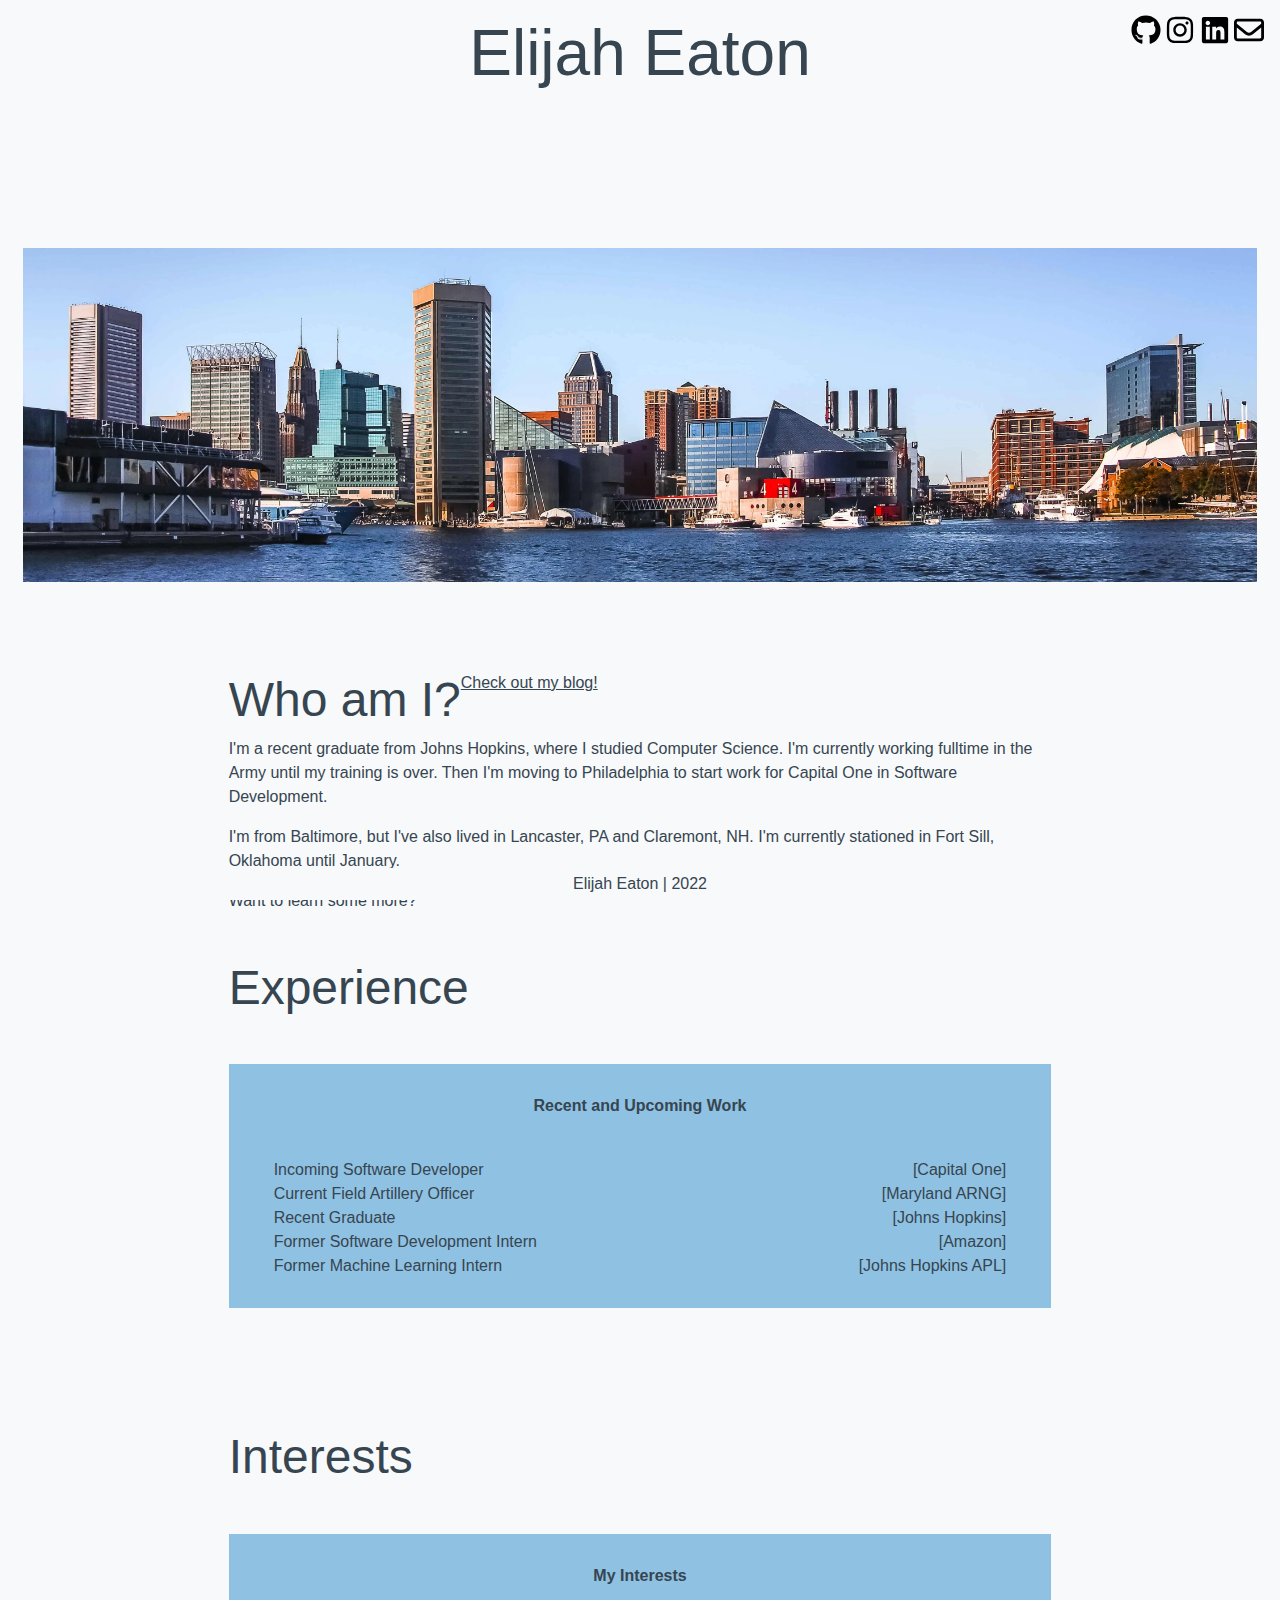
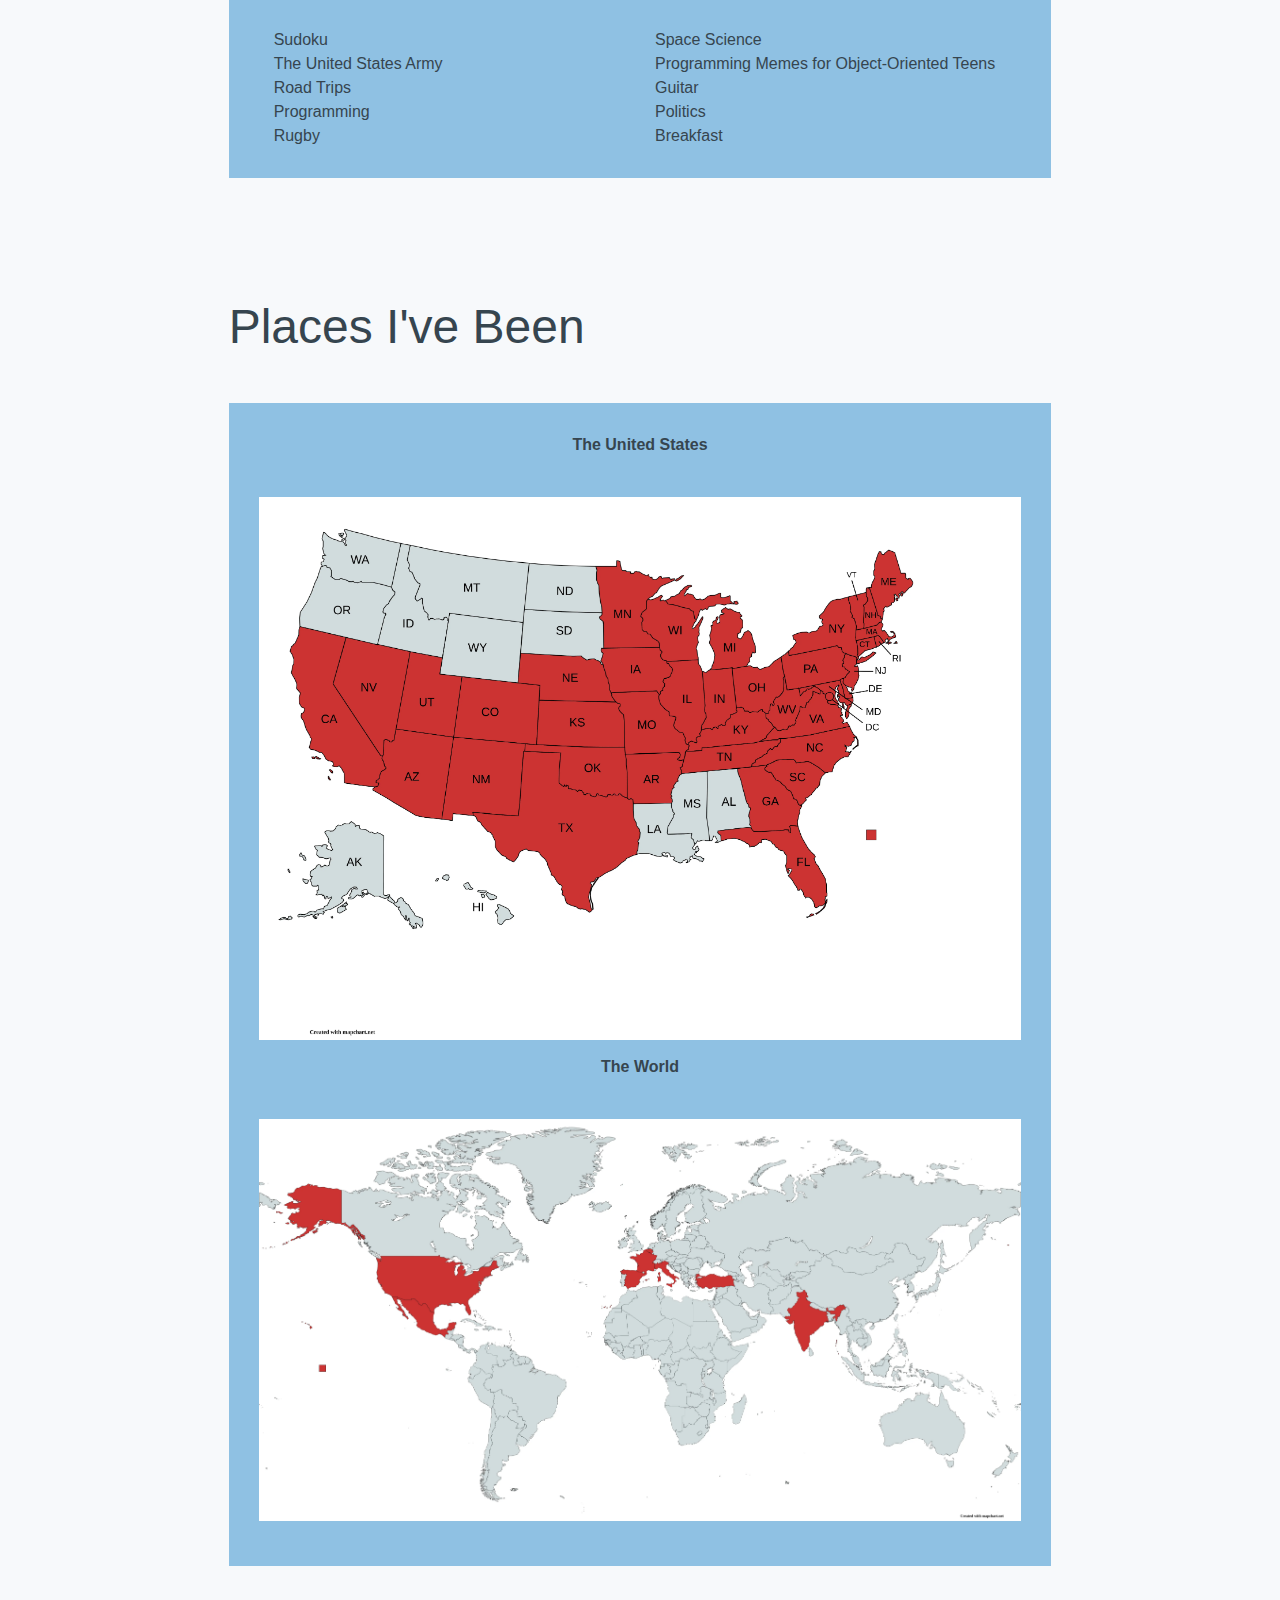
==== index.html @ f4417c3d "Add link to blog" ====
<!DOCTYPE HTML lang="en">
  <head>
    <title>Elijah Eaton</title>
    <meta charset="utf-8">
    <meta lang="en">
    <meta name="description" content="Elijah Eaton's personal website">
    <meta name="keywords" content="Elijah, Eaton">
    <meta name="author" content="Elijah Eaton">
    <meta name="viewport" content="width=device-width, initial-scale=1">
    <link rel="stylesheet" href="https://maxcdn.bootstrapcdn.com/bootstrap/4.5.2/css/bootstrap.min.css">
    <script src="https://ajax.googleapis.com/ajax/libs/jquery/3.5.1/jquery.min.js"></script>
    <script src="https://cdnjs.cloudflare.com/ajax/libs/popper.js/1.16.0/umd/popper.min.js"></script>
    <script src="https://maxcdn.bootstrapcdn.com/bootstrap/4.5.2/js/bootstrap.min.js"></script>
    <link rel="stylesheet" href="css/website.css">
    <link rel="shortcut icon" href="https://elijaheaton.com/favicons/sunglasses-favicon.ico" type="image/x-icon">
  </head>
  <body>
    <div class="container-fluid">
      <!-- Header -->
      <div class="header pl-3 pr-3 fixed-top" style="top:0;" id="header">
        <div class="row" style="display:inline;">
          <!-- Name, External Links -->

          <div class="name" style="position:relative;">
            <!-- Name -->
            <h1 id="name" class="text-center text-bold" style="transition:0.4s; white-space:nowrap;">Elijah Eaton</h1>


            <div class="contacts" style="position:absolute;right:0;top:0;">
              <!-- Insta, Github, LinkedIn, Email -->
              <a class="no-decoration" href="https://github.com/elijaheaton">
                <svg class="icon" xmlns="http://www.w3.org/2000/svg" viewBox="0 0 496 512"><!--! Font Awesome Free 6.2.0 by @fontawesome - https://fontawesome.com License - https://fontawesome.com/license/free (Icons: CC BY 4.0, Fonts: SIL OFL 1.1, Code: MIT License) Copyright 2022 Fonticons, Inc. --><path d="M165.9 397.4c0 2-2.3 3.6-5.2 3.6-3.3.3-5.6-1.3-5.6-3.6 0-2 2.3-3.6 5.2-3.6 3-.3 5.6 1.3 5.6 3.6zm-31.1-4.5c-.7 2 1.3 4.3 4.3 4.9 2.6 1 5.6 0 6.2-2s-1.3-4.3-4.3-5.2c-2.6-.7-5.5.3-6.2 2.3zm44.2-1.7c-2.9.7-4.9 2.6-4.6 4.9.3 2 2.9 3.3 5.9 2.6 2.9-.7 4.9-2.6 4.6-4.6-.3-1.9-3-3.2-5.9-2.9zM244.8 8C106.1 8 0 113.3 0 252c0 110.9 69.8 205.8 169.5 239.2 12.8 2.3 17.3-5.6 17.3-12.1 0-6.2-.3-40.4-.3-61.4 0 0-70 15-84.7-29.8 0 0-11.4-29.1-27.8-36.6 0 0-22.9-15.7 1.6-15.4 0 0 24.9 2 38.6 25.8 21.9 38.6 58.6 27.5 72.9 20.9 2.3-16 8.8-27.1 16-33.7-55.9-6.2-112.3-14.3-112.3-110.5 0-27.5 7.6-41.3 23.6-58.9-2.6-6.5-11.1-33.3 2.6-67.9 20.9-6.5 69 27 69 27 20-5.6 41.5-8.5 62.8-8.5s42.8 2.9 62.8 8.5c0 0 48.1-33.6 69-27 13.7 34.7 5.2 61.4 2.6 67.9 16 17.7 25.8 31.5 25.8 58.9 0 96.5-58.9 104.2-114.8 110.5 9.2 7.9 17 22.9 17 46.4 0 33.7-.3 75.4-.3 83.6 0 6.5 4.6 14.4 17.3 12.1C428.2 457.8 496 362.9 496 252 496 113.3 383.5 8 244.8 8zM97.2 352.9c-1.3 1-1 3.3.7 5.2 1.6 1.6 3.9 2.3 5.2 1 1.3-1 1-3.3-.7-5.2-1.6-1.6-3.9-2.3-5.2-1zm-10.8-8.1c-.7 1.3.3 2.9 2.3 3.9 1.6 1 3.6.7 4.3-.7.7-1.3-.3-2.9-2.3-3.9-2-.6-3.6-.3-4.3.7zm32.4 35.6c-1.6 1.3-1 4.3 1.3 6.2 2.3 2.3 5.2 2.6 6.5 1 1.3-1.3.7-4.3-1.3-6.2-2.2-2.3-5.2-2.6-6.5-1zm-11.4-14.7c-1.6 1-1.6 3.6 0 5.9 1.6 2.3 4.3 3.3 5.6 2.3 1.6-1.3 1.6-3.9 0-6.2-1.4-2.3-4-3.3-5.6-2z"/>
                  <title>Github</title>
                </svg>
              </a>

              <a class="no-decoration" href="https://www.instagram.com/elijah_eaton">
                <svg class="icon" xmlns="http://www.w3.org/2000/svg" viewBox="0 0 448 512"><!--! Font Awesome Free 6.2.0 by @fontawesome - https://fontawesome.com License - https://fontawesome.com/license/free (Icons: CC BY 4.0, Fonts: SIL OFL 1.1, Code: MIT License) Copyright 2022 Fonticons, Inc. --><path d="M224.1 141c-63.6 0-114.9 51.3-114.9 114.9s51.3 114.9 114.9 114.9S339 319.5 339 255.9 287.7 141 224.1 141zm0 189.6c-41.1 0-74.7-33.5-74.7-74.7s33.5-74.7 74.7-74.7 74.7 33.5 74.7 74.7-33.6 74.7-74.7 74.7zm146.4-194.3c0 14.9-12 26.8-26.8 26.8-14.9 0-26.8-12-26.8-26.8s12-26.8 26.8-26.8 26.8 12 26.8 26.8zm76.1 27.2c-1.7-35.9-9.9-67.7-36.2-93.9-26.2-26.2-58-34.4-93.9-36.2-37-2.1-147.9-2.1-184.9 0-35.8 1.7-67.6 9.9-93.9 36.1s-34.4 58-36.2 93.9c-2.1 37-2.1 147.9 0 184.9 1.7 35.9 9.9 67.7 36.2 93.9s58 34.4 93.9 36.2c37 2.1 147.9 2.1 184.9 0 35.9-1.7 67.7-9.9 93.9-36.2 26.2-26.2 34.4-58 36.2-93.9 2.1-37 2.1-147.8 0-184.8zM398.8 388c-7.8 19.6-22.9 34.7-42.6 42.6-29.5 11.7-99.5 9-132.1 9s-102.7 2.6-132.1-9c-19.6-7.8-34.7-22.9-42.6-42.6-11.7-29.5-9-99.5-9-132.1s-2.6-102.7 9-132.1c7.8-19.6 22.9-34.7 42.6-42.6 29.5-11.7 99.5-9 132.1-9s102.7-2.6 132.1 9c19.6 7.8 34.7 22.9 42.6 42.6 11.7 29.5 9 99.5 9 132.1s2.7 102.7-9 132.1z"/>
                  <title>Instagram</title>
                </svg>
              </a>

              <a class="no-decoration" href="https://www.linkedin.com/in/elijaheaton">
                <svg class="icon" xmlns="http://www.w3.org/2000/svg" viewBox="0 0 448 512"><!--! Font Awesome Free 6.2.0 by @fontawesome - https://fontawesome.com License - https://fontawesome.com/license/free (Icons: CC BY 4.0, Fonts: SIL OFL 1.1, Code: MIT License) Copyright 2022 Fonticons, Inc. --><path d="M416 32H31.9C14.3 32 0 46.5 0 64.3v383.4C0 465.5 14.3 480 31.9 480H416c17.6 0 32-14.5 32-32.3V64.3c0-17.8-14.4-32.3-32-32.3zM135.4 416H69V202.2h66.5V416zm-33.2-243c-21.3 0-38.5-17.3-38.5-38.5S80.9 96 102.2 96c21.2 0 38.5 17.3 38.5 38.5 0 21.3-17.2 38.5-38.5 38.5zm282.1 243h-66.4V312c0-24.8-.5-56.7-34.5-56.7-34.6 0-39.9 27-39.9 54.9V416h-66.4V202.2h63.7v29.2h.9c8.9-16.8 30.6-34.5 62.9-34.5 67.2 0 79.7 44.3 79.7 101.9V416z"/>
                  <title>LinkedIn</title>
                </svg>
              </a>
              
              <a class="no-decoration" href="mailto:eaton.elijah@gmail.com">
                <svg class="icon" xmlns="http://www.w3.org/2000/svg" viewBox="0 0 512 512"><!--! Font Awesome Pro 6.2.0 by @fontawesome - https://fontawesome.com License - https://fontawesome.com/license (Commercial License) Copyright 2022 Fonticons, Inc. --><path d="M0 128C0 92.65 28.65 64 64 64H448C483.3 64 512 92.65 512 128V384C512 419.3 483.3 448 448 448H64C28.65 448 0 419.3 0 384V128zM48 128V150.1L220.5 291.7C241.1 308.7 270.9 308.7 291.5 291.7L464 150.1V127.1C464 119.2 456.8 111.1 448 111.1H64C55.16 111.1 48 119.2 48 127.1L48 128zM48 212.2V384C48 392.8 55.16 400 64 400H448C456.8 400 464 392.8 464 384V212.2L322 328.8C283.6 360.3 228.4 360.3 189.1 328.8L48 212.2z"/>
                  <title>Email</title>
                </svg>
              </a>
            </div>
          </div>

        </div>
      </div>
      
      <!-- Banner -->
      <div id="banner" class="row ml-2 mr-2 pt-5" style="margin-top:200px;">
        <div id="showoff"></div>
      </div>

      <div class="row ml-2 mr-2">
        <div class="col-sm-2"></div>
        <div class="col-sm-8">

          <div class="row content">
            <h2>Who am I?</h2>
            <p><a href="https://blog.elijaheaton.com">Check out my blog!</a></p>
            <p>
              I'm a recent graduate from Johns Hopkins, where I studied Computer Science. I'm currently working fulltime in the Army 
              until my training is over. Then I'm moving to Philadelphia to start work for Capital One in Software Development.
            </p>
            
            <p>
              I'm from Baltimore, but I've also lived in Lancaster, PA and Claremont, NH. 
              I'm currently stationed in Fort Sill, Oklahoma until January.
            </p>
            
            <p>
              Want to learn some more?
            </p>
          </div>
    
          <div class="row content">
            <h2>Experience</h2>
            <hr>
            <div class="row spacer">
              <div class="col-sm-12 classes">Recent and Upcoming Work</div>
              <div class="col-md-7">Incoming Software Developer</div><div class="col-md-5 moving">[Capital One]</div>
              <div class="col-md-7">Current Field Artillery Officer</div><div class="col-md-5 moving">[Maryland ARNG]</div>
              <div class="col-md-7">Recent Graduate</div><div class="col-md-5 moving" >[Johns Hopkins]</div>
              <div class="col-md-7">Former Software Development Intern</div><div class="col-md-5 moving">[Amazon]</div>
              <div class="col-md-7">Former Machine Learning Intern</div><div class="col-md-5 moving">[Johns Hopkins APL]</div>
            </div>
          </div>
    
          <div class="row content">
            <h2>Interests</h2>
            <hr>
            <div class="row spacer">
              <div class="col-sm-12 classes">My Interests</div>
              <div class="col-md-6">Sudoku</div>
              <div class="col-md-6">Space Science</div>
              <div class="col-md-6">The United States Army</div>
              <div class="col-md-6">Programming Memes for Object-Oriented Teens</div>
              <div class="col-md-6">Road Trips</div>
              <div class="col-md-6">Guitar</div>
              <div class="col-md-6">Programming</div>
              <div class="col-md-6">Politics</div>
              <div class="col-md-6">Rugby</div>
              <div class="col-md-6">Breakfast</div>
            </div>
          </div>
      
          <div class="row content">
            <h2>Places I've Been</h2>
            <hr>
            <div class="row spacer">
              <div class="col-sm-12 classes">The United States</div>
              <img src="img/america.webp" alt="Whoops, where did it go?">
              <div class="col-sm-12 classes">The World</div>
              <img src="img/world.webp" alt="Whoops, this is embarrassing...">
            </div>
          </div>
          </div>


        <div class="col-sm-2"></div>

      </div>

      <div class="row fixed-bottom p-1 footer">
        <div class="col-sm-12">Elijah Eaton | 2022</div>
      </div>
    </div>


  <script src="js/website.js"></script>
</body>
</HTML>
---- css/website.css ----
:root {
	--primary: #F7F9FB;
	--secondary: #36454F;
	--tertiary: #8FC1E3;
}

body {
	background-color: var(--primary);
	color: var(--secondary);
}

img {
	width: 100%;
	height: auto;
	padding-bottom: 15px;
}

hr {
	border-top: 1px solid var(--tertiary);
}

.links {
	text-align: center;
}

a {
	color: var(--secondary);
	text-decoration: underline; 
}

a:hover {
	color: var(--tertiary);
}

.name {
	font-weight: bold;
	color: var(--secondary);
	text-align: center;
}

.description {
	text-align: justify;
}

.spacer {
	background-color: var(--tertiary);
	padding: 30px;
	margin: 40px 0 90px 0;
}

.designed {
	font-size: 5%;
	text-align: center;
	font-weight: bold;
	margin: 0 0 20px 0;
	color: var(--secondary);
}

.img-dsc {
	text-align: center;
	font-size: 0.75em;
}

.minesweep-link:hover {
	color: var(--secondary);
	font-weight: bold;
}

.classes {
	font-weight: bold;
	margin: 0 auto 40px;
	text-align: center;
}

.no-decoration {
	text-decoration: none;
}
.no-decoration:hover {
	color: var(--primary);
}

.header {
	background: var(--primary);
	padding-top: 15px;
}

.content {
	margin-top: 30px;
}

.footer {
	background: var(--primary);
	text-align: center;
}

h1 {
	font-size: 4rem;
}

h2 {
	font-size: 3rem;
}

h3 {
	font-size: 2rem;
}

h4 {
	font-size: 1.5rem;
}

.icon {
	height: 30px;
	width: 30px;
}

.moving {
	text-align: right;
}


#showoff {
	background-image: url("../img/baltimore.webp");
	background-size: contain;
	background-repeat: no-repeat;
	width: -webkit-fill-available;
	height: 393px;
}

@media (max-width: 767px) {  
	.icon {height:20px;width:20px;}
	.name {padding-top:40px;}
	.moving {text-align:left;padding-bottom:20px;}
	#showoff {
		background-image: url("../img/uniform.webp");
		height: 450px;
	}
}
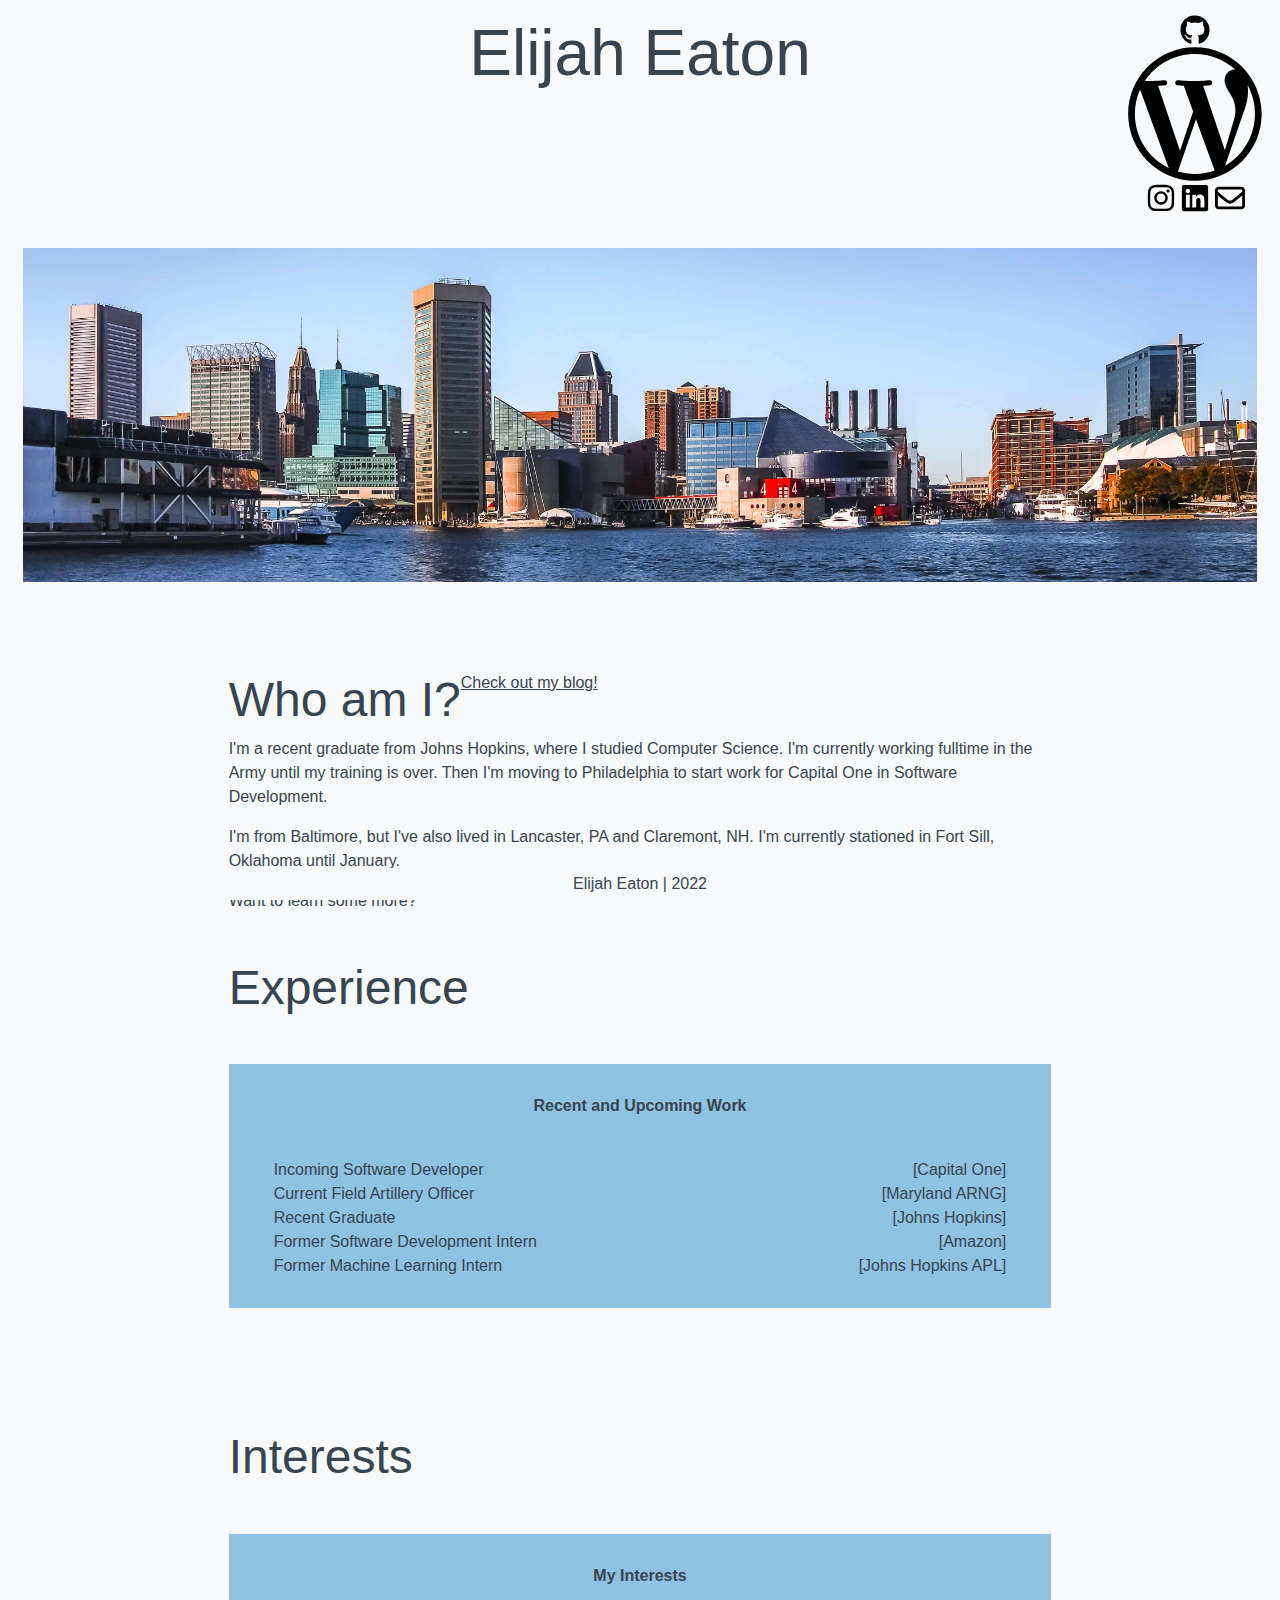
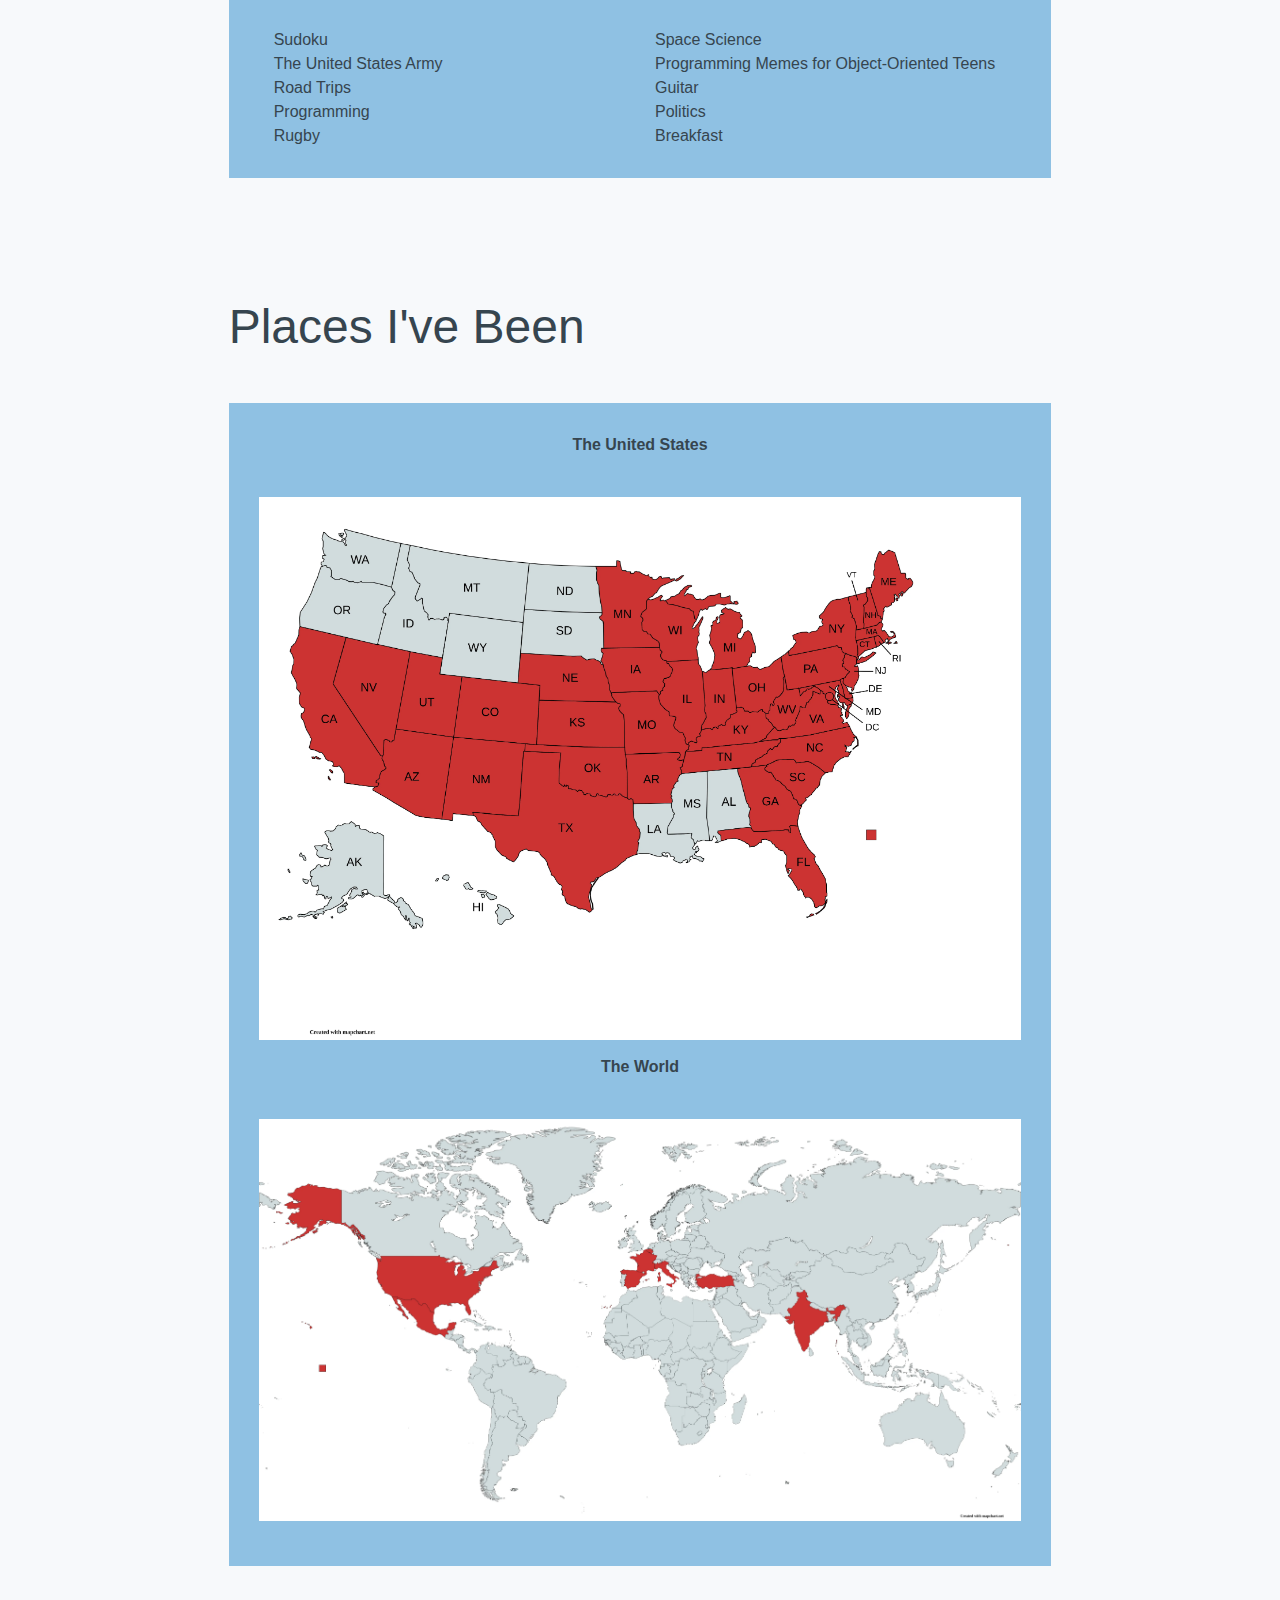
==== commit 8bfe3a83: "Add blog to icons" ====
--- a/index.html
+++ b/index.html
@@ -27,13 +27,19 @@
 
 
             <div class="contacts" style="position:absolute;right:0;top:0;">
-              <!-- Insta, Github, LinkedIn, Email -->
+              <!-- Insta, WordPress, Github, LinkedIn, Email -->
               <a class="no-decoration" href="https://github.com/elijaheaton">
                 <svg class="icon" xmlns="http://www.w3.org/2000/svg" viewBox="0 0 496 512"><!--! Font Awesome Free 6.2.0 by @fontawesome - https://fontawesome.com License - https://fontawesome.com/license/free (Icons: CC BY 4.0, Fonts: SIL OFL 1.1, Code: MIT License) Copyright 2022 Fonticons, Inc. --><path d="M165.9 397.4c0 2-2.3 3.6-5.2 3.6-3.3.3-5.6-1.3-5.6-3.6 0-2 2.3-3.6 5.2-3.6 3-.3 5.6 1.3 5.6 3.6zm-31.1-4.5c-.7 2 1.3 4.3 4.3 4.9 2.6 1 5.6 0 6.2-2s-1.3-4.3-4.3-5.2c-2.6-.7-5.5.3-6.2 2.3zm44.2-1.7c-2.9.7-4.9 2.6-4.6 4.9.3 2 2.9 3.3 5.9 2.6 2.9-.7 4.9-2.6 4.6-4.6-.3-1.9-3-3.2-5.9-2.9zM244.8 8C106.1 8 0 113.3 0 252c0 110.9 69.8 205.8 169.5 239.2 12.8 2.3 17.3-5.6 17.3-12.1 0-6.2-.3-40.4-.3-61.4 0 0-70 15-84.7-29.8 0 0-11.4-29.1-27.8-36.6 0 0-22.9-15.7 1.6-15.4 0 0 24.9 2 38.6 25.8 21.9 38.6 58.6 27.5 72.9 20.9 2.3-16 8.8-27.1 16-33.7-55.9-6.2-112.3-14.3-112.3-110.5 0-27.5 7.6-41.3 23.6-58.9-2.6-6.5-11.1-33.3 2.6-67.9 20.9-6.5 69 27 69 27 20-5.6 41.5-8.5 62.8-8.5s42.8 2.9 62.8 8.5c0 0 48.1-33.6 69-27 13.7 34.7 5.2 61.4 2.6 67.9 16 17.7 25.8 31.5 25.8 58.9 0 96.5-58.9 104.2-114.8 110.5 9.2 7.9 17 22.9 17 46.4 0 33.7-.3 75.4-.3 83.6 0 6.5 4.6 14.4 17.3 12.1C428.2 457.8 496 362.9 496 252 496 113.3 383.5 8 244.8 8zM97.2 352.9c-1.3 1-1 3.3.7 5.2 1.6 1.6 3.9 2.3 5.2 1 1.3-1 1-3.3-.7-5.2-1.6-1.6-3.9-2.3-5.2-1zm-10.8-8.1c-.7 1.3.3 2.9 2.3 3.9 1.6 1 3.6.7 4.3-.7.7-1.3-.3-2.9-2.3-3.9-2-.6-3.6-.3-4.3.7zm32.4 35.6c-1.6 1.3-1 4.3 1.3 6.2 2.3 2.3 5.2 2.6 6.5 1 1.3-1.3.7-4.3-1.3-6.2-2.2-2.3-5.2-2.6-6.5-1zm-11.4-14.7c-1.6 1-1.6 3.6 0 5.9 1.6 2.3 4.3 3.3 5.6 2.3 1.6-1.3 1.6-3.9 0-6.2-1.4-2.3-4-3.3-5.6-2z"/>
                   <title>Github</title>
                 </svg>
               </a>
-
+              
+              <a class="no-decoration" href="https://blog.elijaheaton.com">
+                <svg xmlns="http://www.w3.org/2000/svg" viewBox="0 0 512 512"><!--! Font Awesome Pro 6.2.1 by @fontawesome - https://fontawesome.com License - https://fontawesome.com/license (Commercial License) Copyright 2022 Fonticons, Inc. --><path d="M256 8C119.3 8 8 119.2 8 256c0 136.7 111.3 248 248 248s248-111.3 248-248C504 119.2 392.7 8 256 8zM33 256c0-32.3 6.9-63 19.3-90.7l106.4 291.4C84.3 420.5 33 344.2 33 256zm223 223c-21.9 0-43-3.2-63-9.1l66.9-194.4 68.5 187.8c.5 1.1 1 2.1 1.6 3.1-23.1 8.1-48 12.6-74 12.6zm30.7-327.5c13.4-.7 25.5-2.1 25.5-2.1 12-1.4 10.6-19.1-1.4-18.4 0 0-36.1 2.8-59.4 2.8-21.9 0-58.7-2.8-58.7-2.8-12-.7-13.4 17.7-1.4 18.4 0 0 11.4 1.4 23.4 2.1l34.7 95.2L200.6 393l-81.2-241.5c13.4-.7 25.5-2.1 25.5-2.1 12-1.4 10.6-19.1-1.4-18.4 0 0-36.1 2.8-59.4 2.8-4.2 0-9.1-.1-14.4-.3C109.6 73 178.1 33 256 33c58 0 110.9 22.2 150.6 58.5-1-.1-1.9-.2-2.9-.2-21.9 0-37.4 19.1-37.4 39.6 0 18.4 10.6 33.9 21.9 52.3 8.5 14.8 18.4 33.9 18.4 61.5 0 19.1-7.3 41.2-17 72.1l-22.2 74.3-80.7-239.6zm81.4 297.2l68.1-196.9c12.7-31.8 17-57.2 17-79.9 0-8.2-.5-15.8-1.5-22.9 17.4 31.8 27.3 68.2 27.3 107 0 82.3-44.6 154.1-110.9 192.7z"/>
+                  <title>WordPress</title>
+                </svg>
+              </a>
+              
               <a class="no-decoration" href="https://www.instagram.com/elijah_eaton">
                 <svg class="icon" xmlns="http://www.w3.org/2000/svg" viewBox="0 0 448 512"><!--! Font Awesome Free 6.2.0 by @fontawesome - https://fontawesome.com License - https://fontawesome.com/license/free (Icons: CC BY 4.0, Fonts: SIL OFL 1.1, Code: MIT License) Copyright 2022 Fonticons, Inc. --><path d="M224.1 141c-63.6 0-114.9 51.3-114.9 114.9s51.3 114.9 114.9 114.9S339 319.5 339 255.9 287.7 141 224.1 141zm0 189.6c-41.1 0-74.7-33.5-74.7-74.7s33.5-74.7 74.7-74.7 74.7 33.5 74.7 74.7-33.6 74.7-74.7 74.7zm146.4-194.3c0 14.9-12 26.8-26.8 26.8-14.9 0-26.8-12-26.8-26.8s12-26.8 26.8-26.8 26.8 12 26.8 26.8zm76.1 27.2c-1.7-35.9-9.9-67.7-36.2-93.9-26.2-26.2-58-34.4-93.9-36.2-37-2.1-147.9-2.1-184.9 0-35.8 1.7-67.6 9.9-93.9 36.1s-34.4 58-36.2 93.9c-2.1 37-2.1 147.9 0 184.9 1.7 35.9 9.9 67.7 36.2 93.9s58 34.4 93.9 36.2c37 2.1 147.9 2.1 184.9 0 35.9-1.7 67.7-9.9 93.9-36.2 26.2-26.2 34.4-58 36.2-93.9 2.1-37 2.1-147.8 0-184.8zM398.8 388c-7.8 19.6-22.9 34.7-42.6 42.6-29.5 11.7-99.5 9-132.1 9s-102.7 2.6-132.1-9c-19.6-7.8-34.7-22.9-42.6-42.6-11.7-29.5-9-99.5-9-132.1s-2.6-102.7 9-132.1c7.8-19.6 22.9-34.7 42.6-42.6 29.5-11.7 99.5-9 132.1-9s102.7-2.6 132.1 9c19.6 7.8 34.7 22.9 42.6 42.6 11.7 29.5 9 99.5 9 132.1s2.7 102.7-9 132.1z"/>
                   <title>Instagram</title>
@@ -68,7 +74,13 @@
 
           <div class="row content">
             <h2>Who am I?</h2>
-            <p><a href="https://blog.elijaheaton.com">Check out my blog!</a></p>
+            
+            <p>
+              <a href="https://blog.elijaheaton.com">
+                Check out my blog!
+              </a>
+            </p>
+            
             <p>
               I'm a recent graduate from Johns Hopkins, where I studied Computer Science. I'm currently working fulltime in the Army 
               until my training is over. Then I'm moving to Philadelphia to start work for Capital One in Software Development.
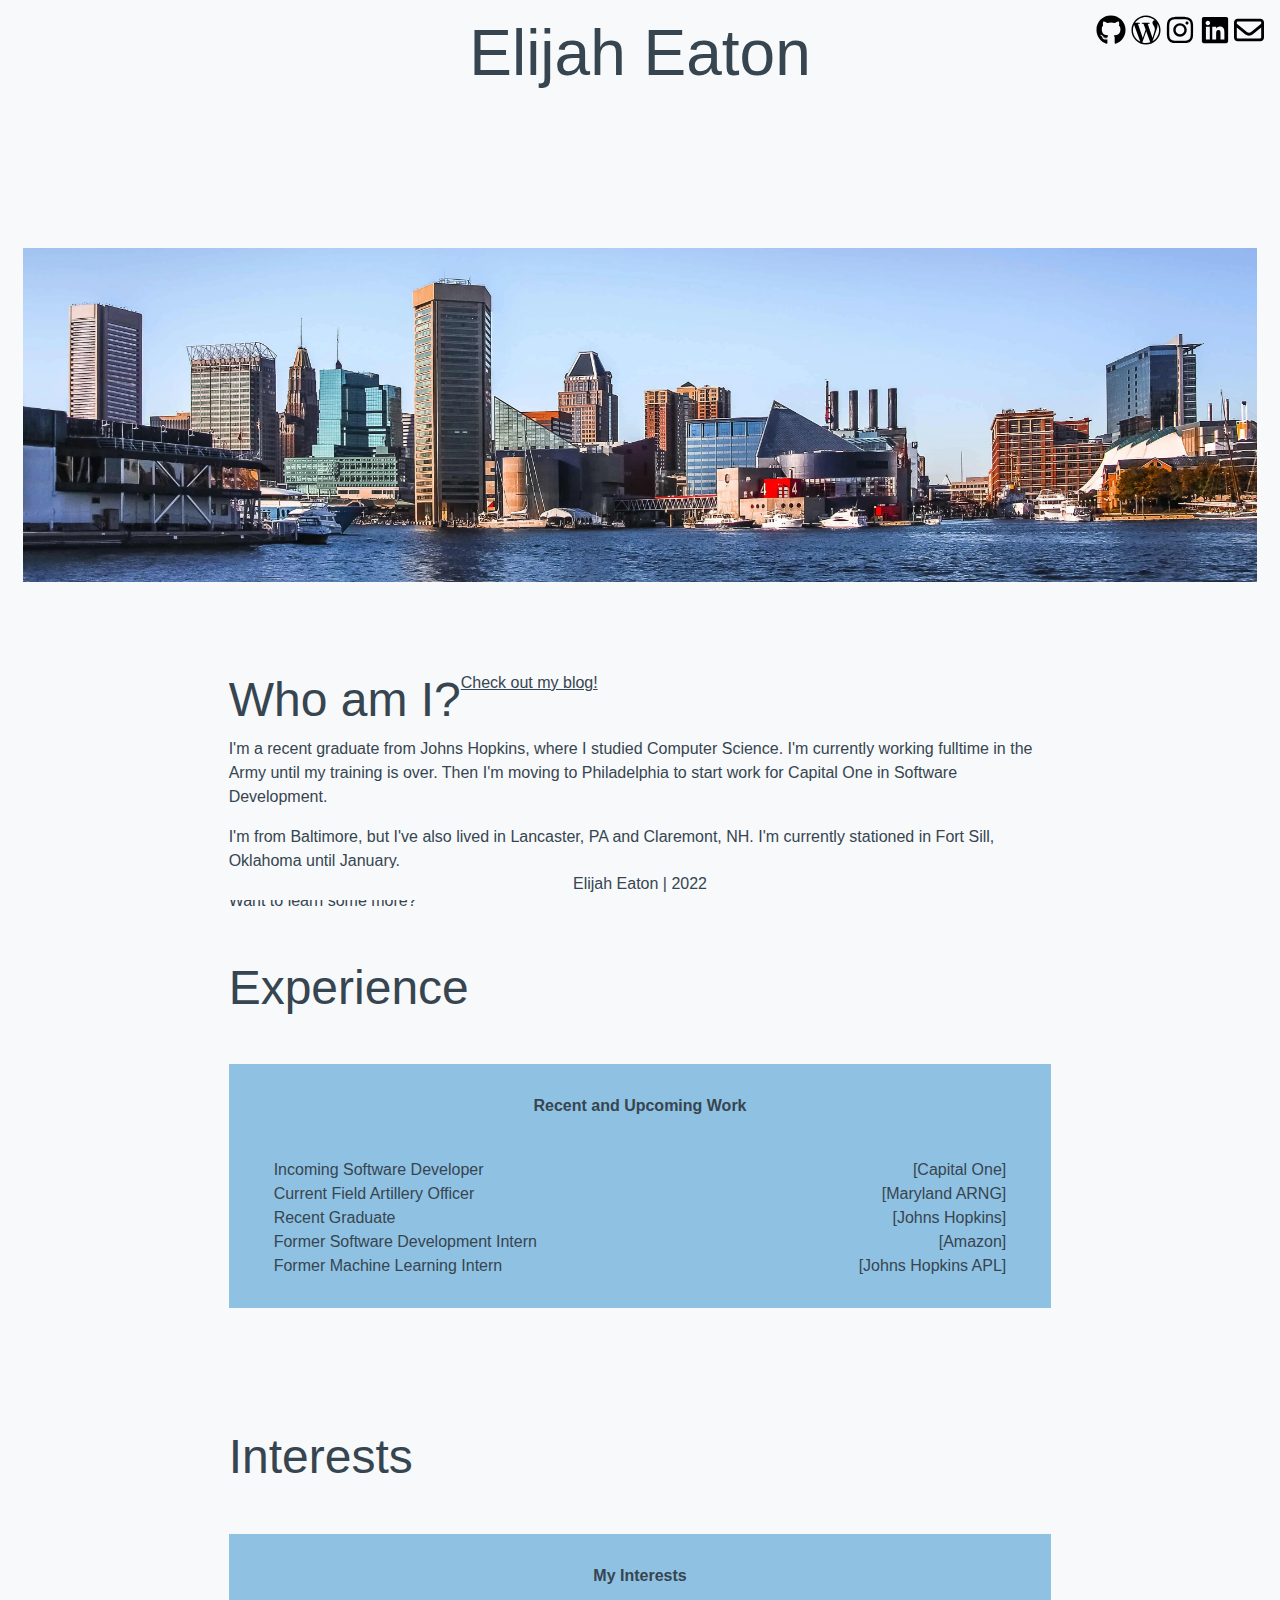
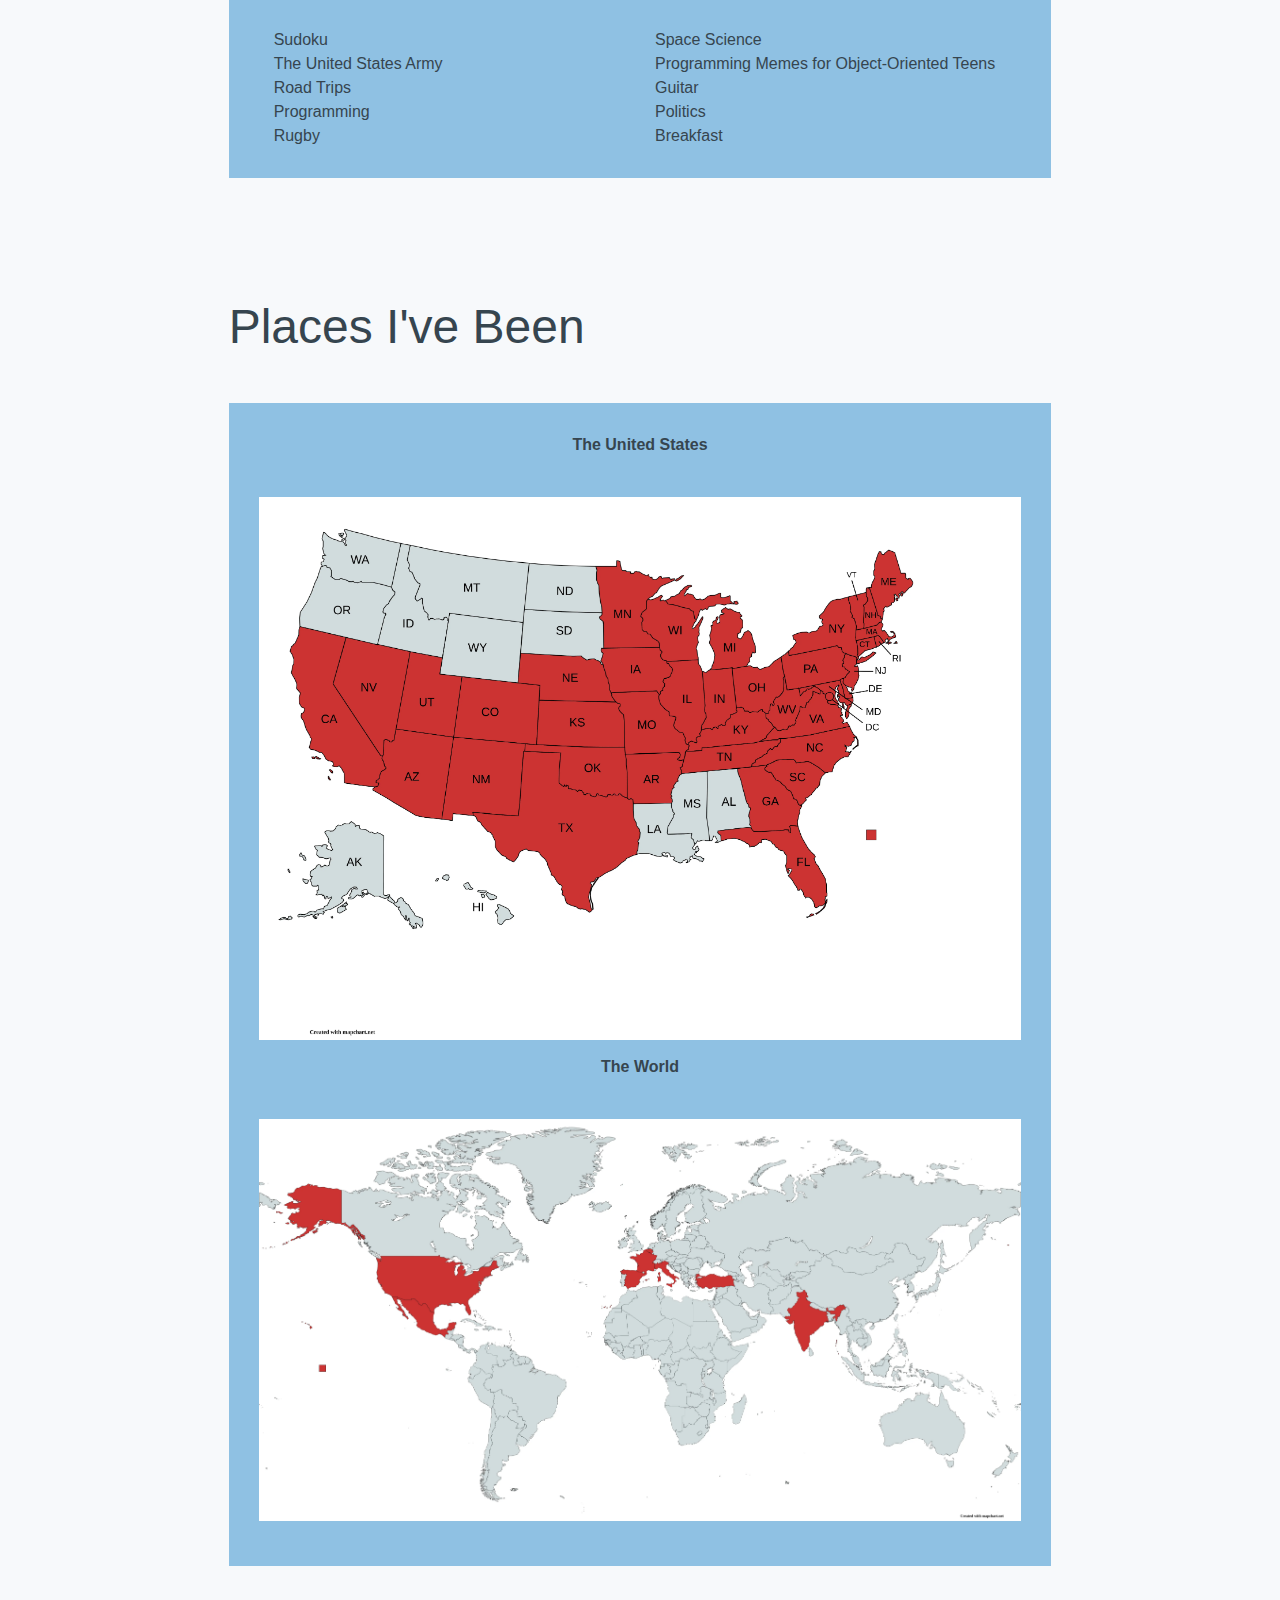
==== commit 0cbd4956: "Forgot CSS" ====
--- a/index.html
+++ b/index.html
@@ -35,7 +35,7 @@
               </a>
               
               <a class="no-decoration" href="https://blog.elijaheaton.com">
-                <svg xmlns="http://www.w3.org/2000/svg" viewBox="0 0 512 512"><!--! Font Awesome Pro 6.2.1 by @fontawesome - https://fontawesome.com License - https://fontawesome.com/license (Commercial License) Copyright 2022 Fonticons, Inc. --><path d="M256 8C119.3 8 8 119.2 8 256c0 136.7 111.3 248 248 248s248-111.3 248-248C504 119.2 392.7 8 256 8zM33 256c0-32.3 6.9-63 19.3-90.7l106.4 291.4C84.3 420.5 33 344.2 33 256zm223 223c-21.9 0-43-3.2-63-9.1l66.9-194.4 68.5 187.8c.5 1.1 1 2.1 1.6 3.1-23.1 8.1-48 12.6-74 12.6zm30.7-327.5c13.4-.7 25.5-2.1 25.5-2.1 12-1.4 10.6-19.1-1.4-18.4 0 0-36.1 2.8-59.4 2.8-21.9 0-58.7-2.8-58.7-2.8-12-.7-13.4 17.7-1.4 18.4 0 0 11.4 1.4 23.4 2.1l34.7 95.2L200.6 393l-81.2-241.5c13.4-.7 25.5-2.1 25.5-2.1 12-1.4 10.6-19.1-1.4-18.4 0 0-36.1 2.8-59.4 2.8-4.2 0-9.1-.1-14.4-.3C109.6 73 178.1 33 256 33c58 0 110.9 22.2 150.6 58.5-1-.1-1.9-.2-2.9-.2-21.9 0-37.4 19.1-37.4 39.6 0 18.4 10.6 33.9 21.9 52.3 8.5 14.8 18.4 33.9 18.4 61.5 0 19.1-7.3 41.2-17 72.1l-22.2 74.3-80.7-239.6zm81.4 297.2l68.1-196.9c12.7-31.8 17-57.2 17-79.9 0-8.2-.5-15.8-1.5-22.9 17.4 31.8 27.3 68.2 27.3 107 0 82.3-44.6 154.1-110.9 192.7z"/>
+                <svg class="icon" xmlns="http://www.w3.org/2000/svg" viewBox="0 0 512 512"><!--! Font Awesome Pro 6.2.1 by @fontawesome - https://fontawesome.com License - https://fontawesome.com/license (Commercial License) Copyright 2022 Fonticons, Inc. --><path d="M256 8C119.3 8 8 119.2 8 256c0 136.7 111.3 248 248 248s248-111.3 248-248C504 119.2 392.7 8 256 8zM33 256c0-32.3 6.9-63 19.3-90.7l106.4 291.4C84.3 420.5 33 344.2 33 256zm223 223c-21.9 0-43-3.2-63-9.1l66.9-194.4 68.5 187.8c.5 1.1 1 2.1 1.6 3.1-23.1 8.1-48 12.6-74 12.6zm30.7-327.5c13.4-.7 25.5-2.1 25.5-2.1 12-1.4 10.6-19.1-1.4-18.4 0 0-36.1 2.8-59.4 2.8-21.9 0-58.7-2.8-58.7-2.8-12-.7-13.4 17.7-1.4 18.4 0 0 11.4 1.4 23.4 2.1l34.7 95.2L200.6 393l-81.2-241.5c13.4-.7 25.5-2.1 25.5-2.1 12-1.4 10.6-19.1-1.4-18.4 0 0-36.1 2.8-59.4 2.8-4.2 0-9.1-.1-14.4-.3C109.6 73 178.1 33 256 33c58 0 110.9 22.2 150.6 58.5-1-.1-1.9-.2-2.9-.2-21.9 0-37.4 19.1-37.4 39.6 0 18.4 10.6 33.9 21.9 52.3 8.5 14.8 18.4 33.9 18.4 61.5 0 19.1-7.3 41.2-17 72.1l-22.2 74.3-80.7-239.6zm81.4 297.2l68.1-196.9c12.7-31.8 17-57.2 17-79.9 0-8.2-.5-15.8-1.5-22.9 17.4 31.8 27.3 68.2 27.3 107 0 82.3-44.6 154.1-110.9 192.7z"/>
                   <title>WordPress</title>
                 </svg>
               </a>
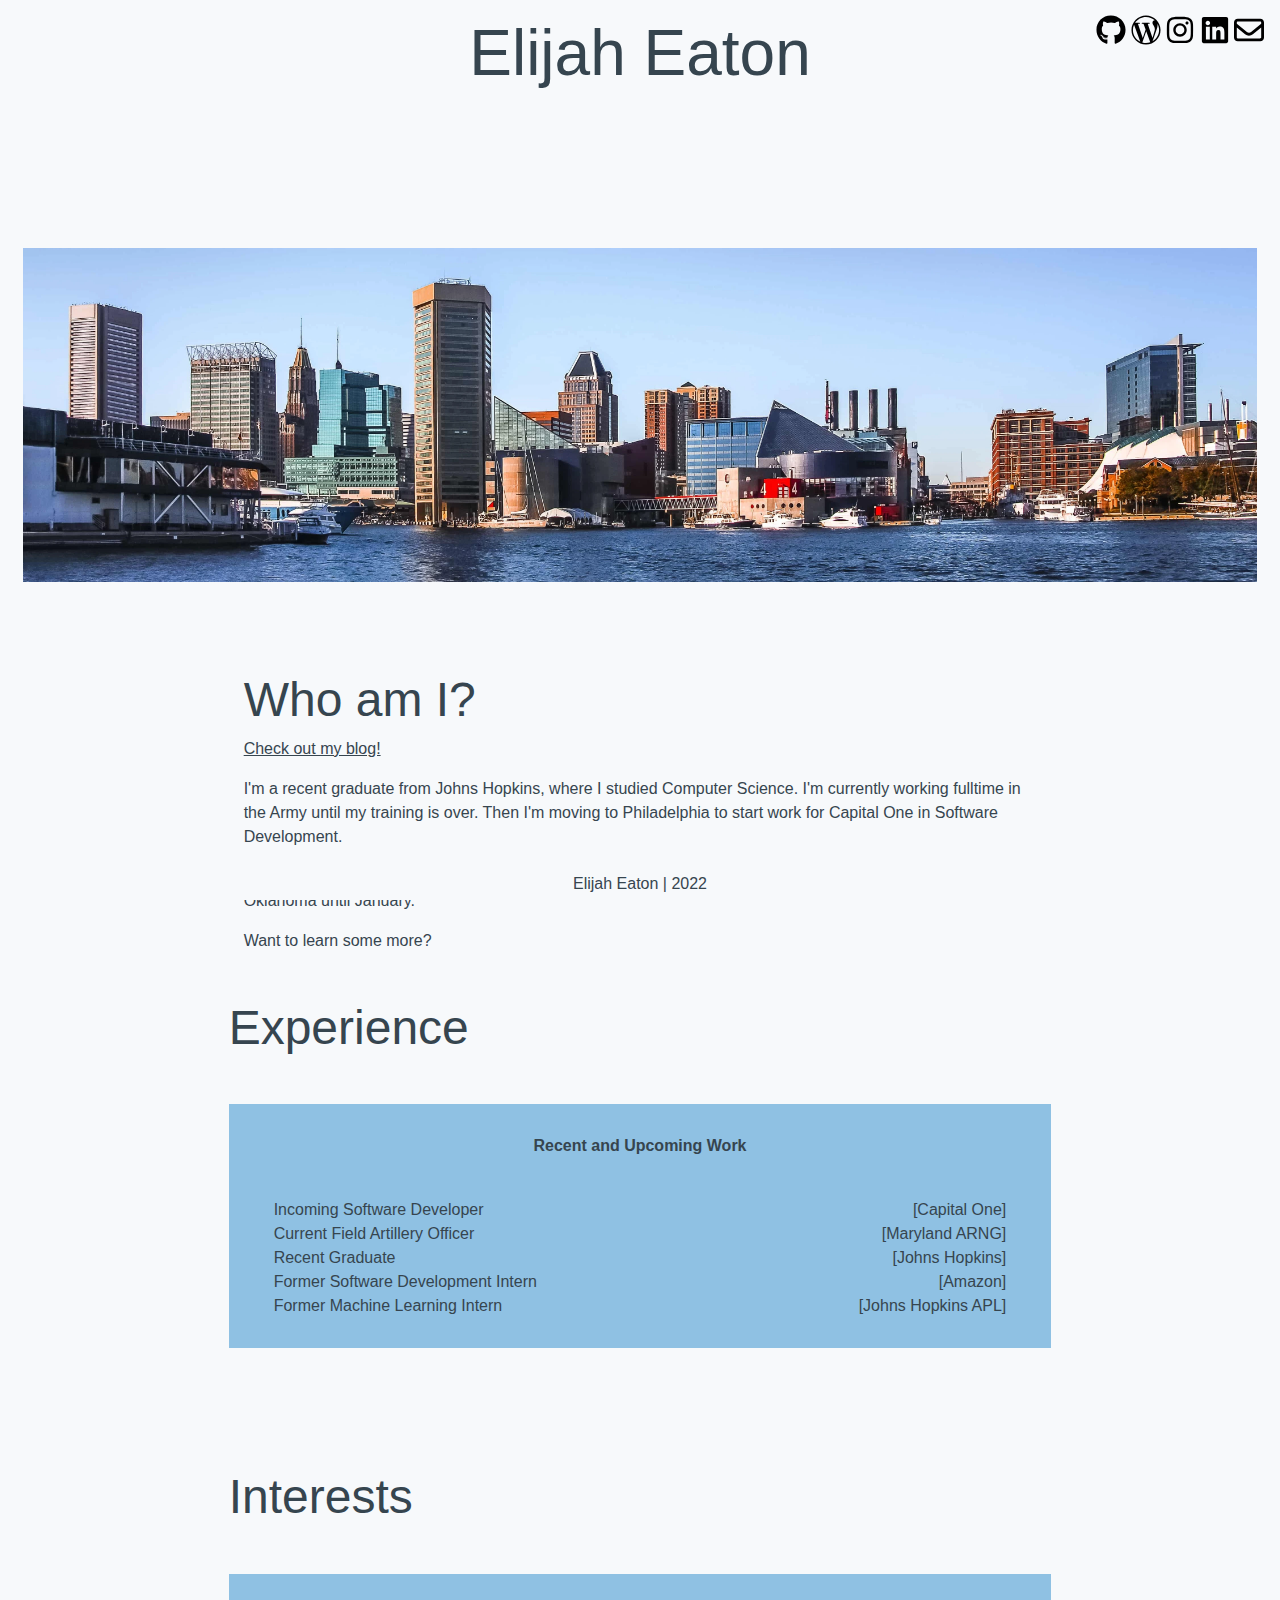
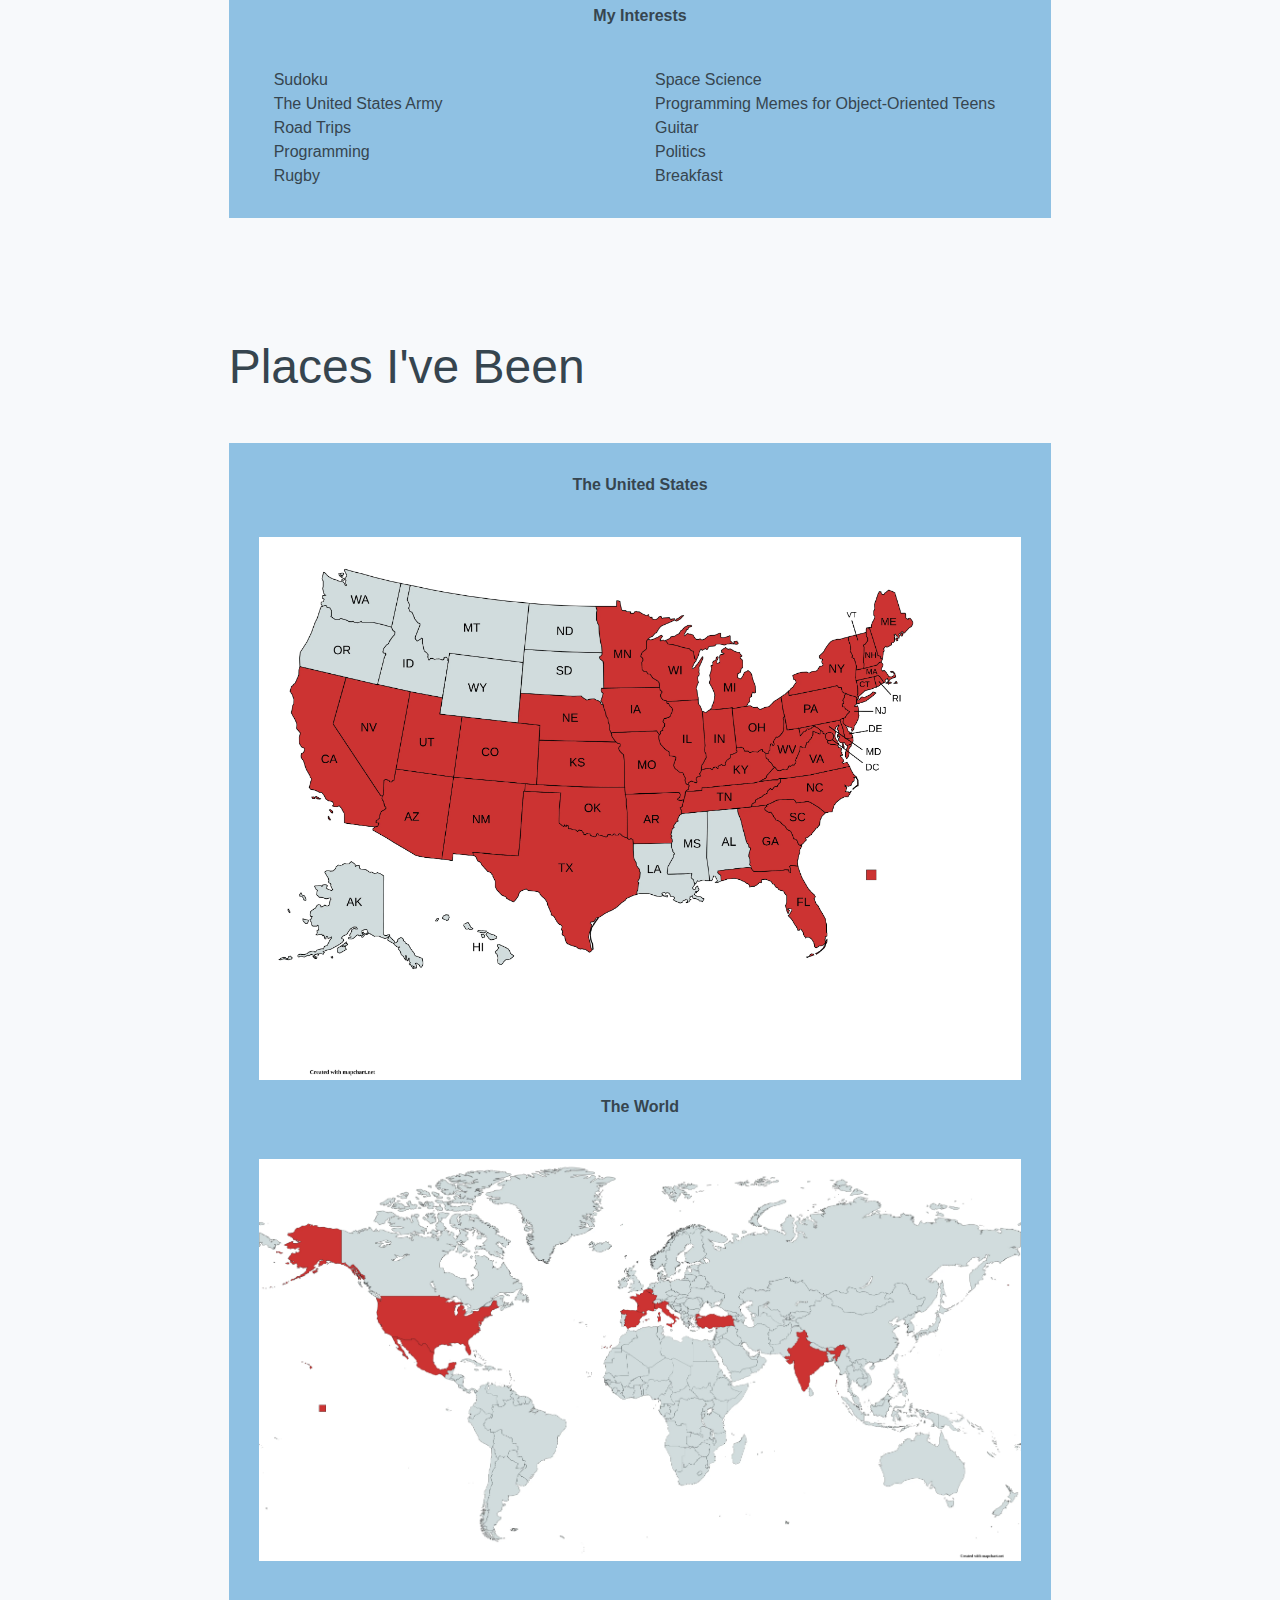
==== commit e60460c1: "Update spacing" ====
--- a/index.html
+++ b/index.html
@@ -73,27 +73,37 @@
         <div class="col-sm-8">
 
           <div class="row content">
-            <h2>Who am I?</h2>
+            <div class="col-sm-12">
+              <h2>Who am I?</h2>
+            </div>
             
-            <p>
-              <a href="https://blog.elijaheaton.com">
-                Check out my blog!
-              </a>
-            </p>
+            <div class="col-sm-12">
+              <p>
+                <a href="https://blog.elijaheaton.com">
+                  Check out my blog!
+                </a>
+              </p>
+            </div>
             
-            <p>
-              I'm a recent graduate from Johns Hopkins, where I studied Computer Science. I'm currently working fulltime in the Army 
-              until my training is over. Then I'm moving to Philadelphia to start work for Capital One in Software Development.
-            </p>
+            <div class="col-sm-12">
+              <p>
+                I'm a recent graduate from Johns Hopkins, where I studied Computer Science. I'm currently working fulltime in the Army 
+                until my training is over. Then I'm moving to Philadelphia to start work for Capital One in Software Development.
+              </p>
+            </div>
             
-            <p>
-              I'm from Baltimore, but I've also lived in Lancaster, PA and Claremont, NH. 
-              I'm currently stationed in Fort Sill, Oklahoma until January.
-            </p>
+            <div class="col-sm-12">
+              <p>
+                I'm from Baltimore, but I've also lived in Lancaster, PA and Claremont, NH. 
+                I'm currently stationed in Fort Sill, Oklahoma until January.
+              </p>
+            </div>
             
-            <p>
-              Want to learn some more?
-            </p>
+            <div class="col-sm-12">
+              <p>
+                Want to learn some more?
+              </p>
+            </div>
           </div>
     
           <div class="row content">
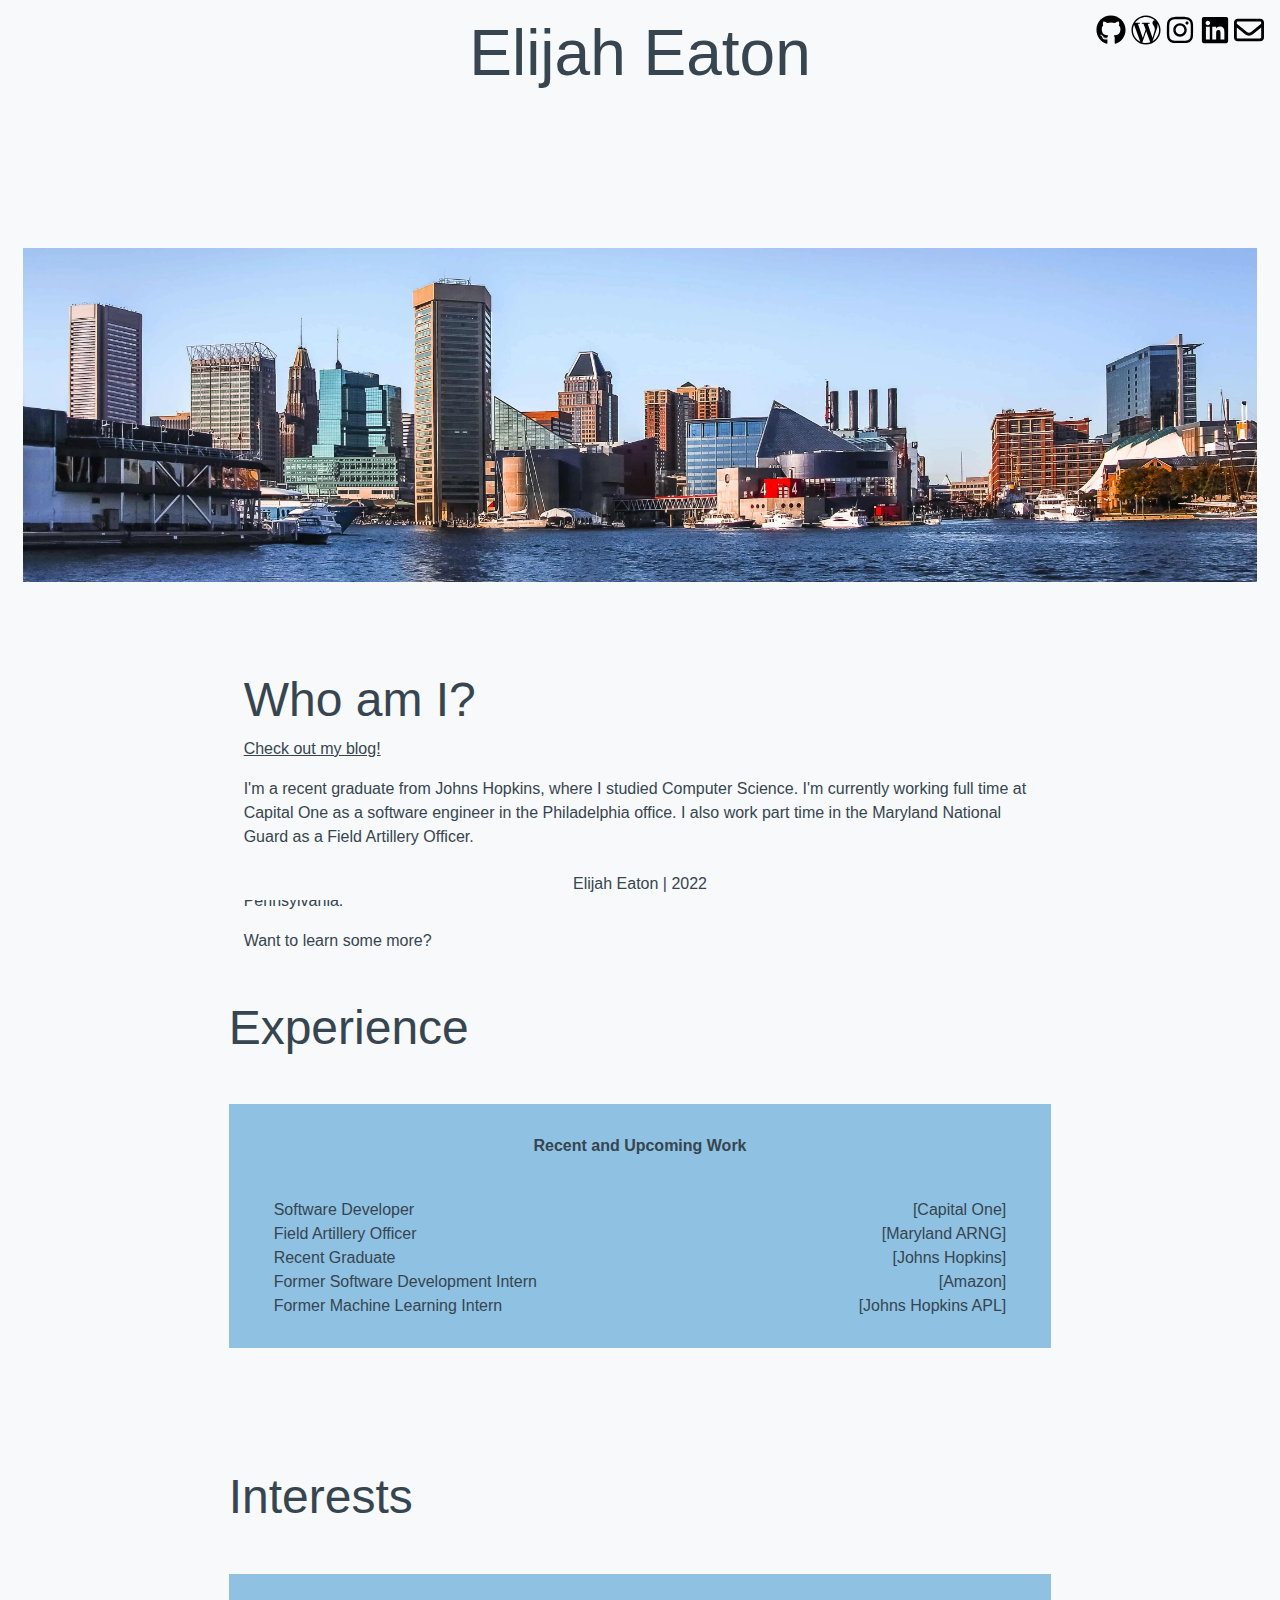
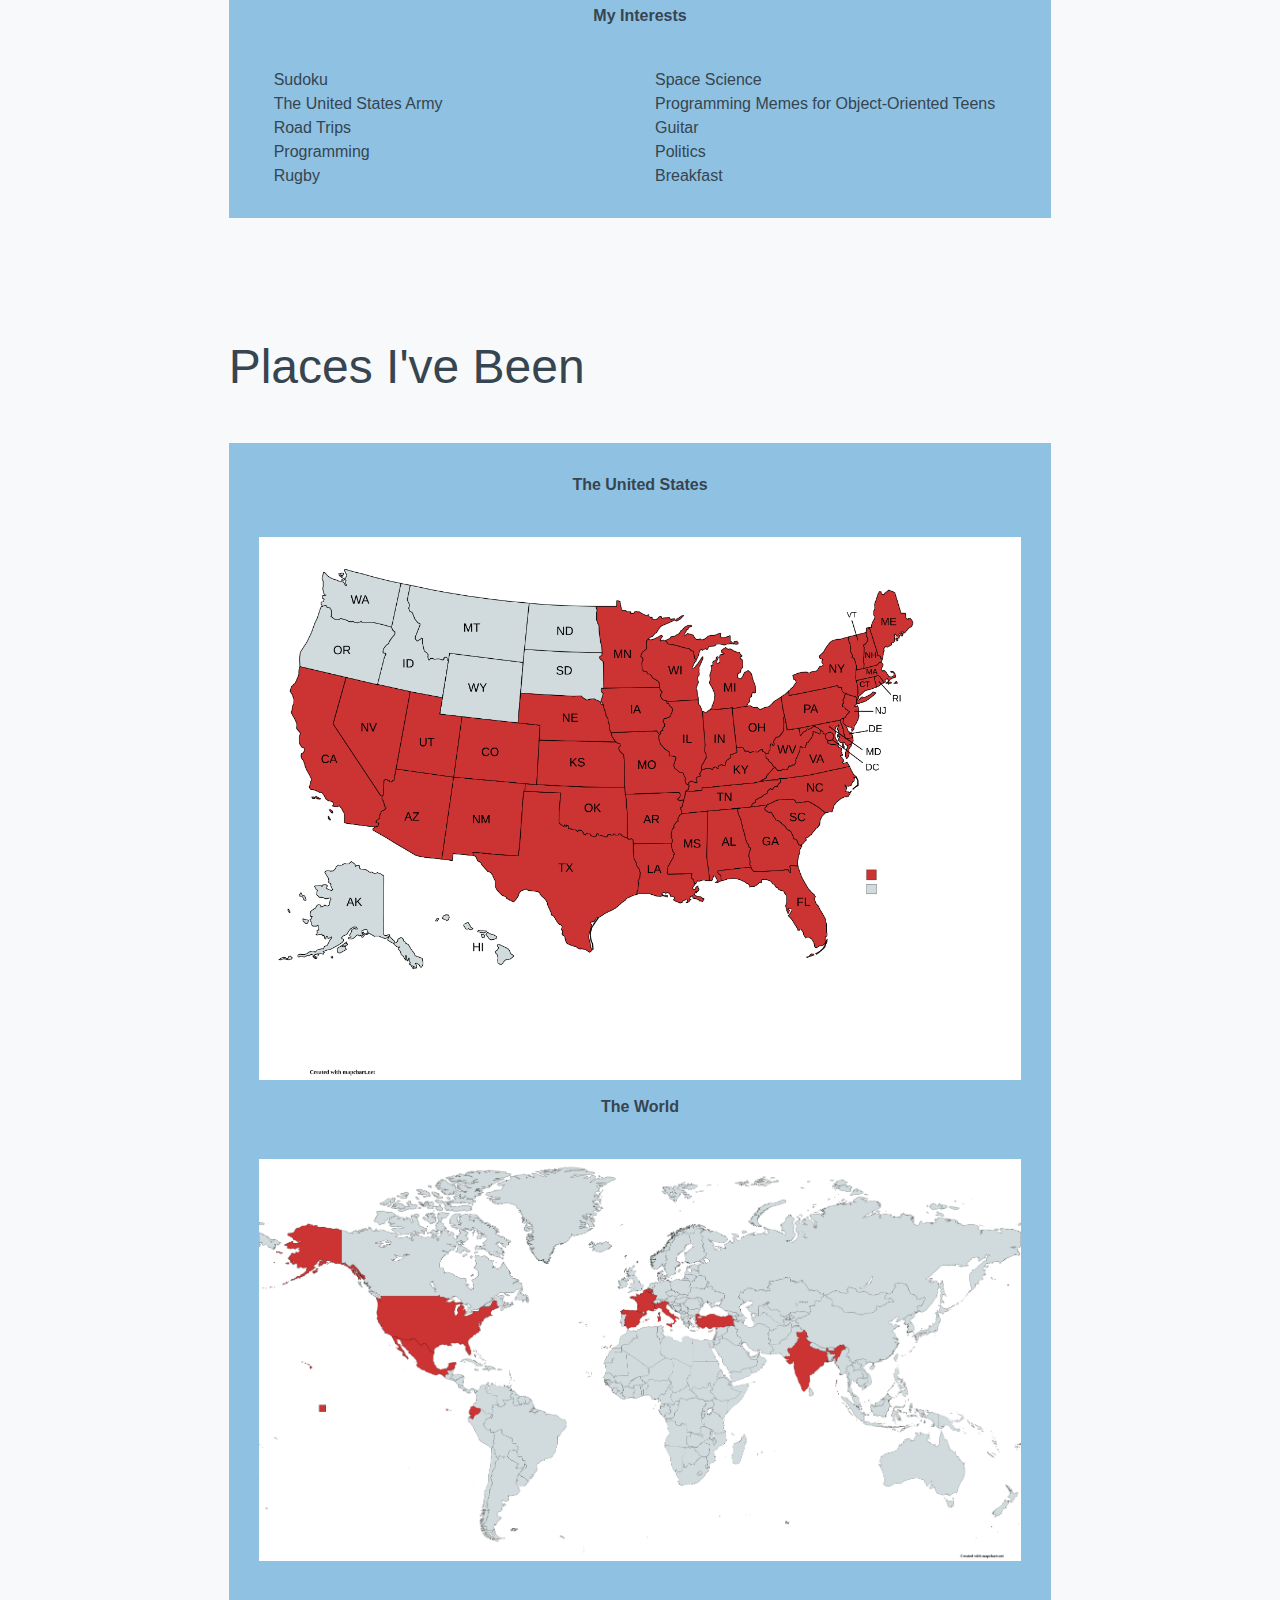
==== commit 360edaba: "Update index.html" ====
--- a/index.html
+++ b/index.html
@@ -87,15 +87,16 @@
             
             <div class="col-sm-12">
               <p>
-                I'm a recent graduate from Johns Hopkins, where I studied Computer Science. I'm currently working fulltime in the Army 
-                until my training is over. Then I'm moving to Philadelphia to start work for Capital One in Software Development.
+                I'm a recent graduate from Johns Hopkins, where I studied Computer Science. I'm currently working full time at Capital One
+                as a software engineer in the Philadelphia office. I also work part time in the Maryland National Guard as a Field Artillery 
+                Officer.
               </p>
             </div>
             
             <div class="col-sm-12">
               <p>
                 I'm from Baltimore, but I've also lived in Lancaster, PA and Claremont, NH. 
-                I'm currently stationed in Fort Sill, Oklahoma until January.
+                I live now in Philadelphia, Pennsylvania.
               </p>
             </div>
             
@@ -111,8 +112,8 @@
             <hr>
             <div class="row spacer">
               <div class="col-sm-12 classes">Recent and Upcoming Work</div>
-              <div class="col-md-7">Incoming Software Developer</div><div class="col-md-5 moving">[Capital One]</div>
-              <div class="col-md-7">Current Field Artillery Officer</div><div class="col-md-5 moving">[Maryland ARNG]</div>
+              <div class="col-md-7">Software Developer</div><div class="col-md-5 moving">[Capital One]</div>
+              <div class="col-md-7">Field Artillery Officer</div><div class="col-md-5 moving">[Maryland ARNG]</div>
               <div class="col-md-7">Recent Graduate</div><div class="col-md-5 moving" >[Johns Hopkins]</div>
               <div class="col-md-7">Former Software Development Intern</div><div class="col-md-5 moving">[Amazon]</div>
               <div class="col-md-7">Former Machine Learning Intern</div><div class="col-md-5 moving">[Johns Hopkins APL]</div>
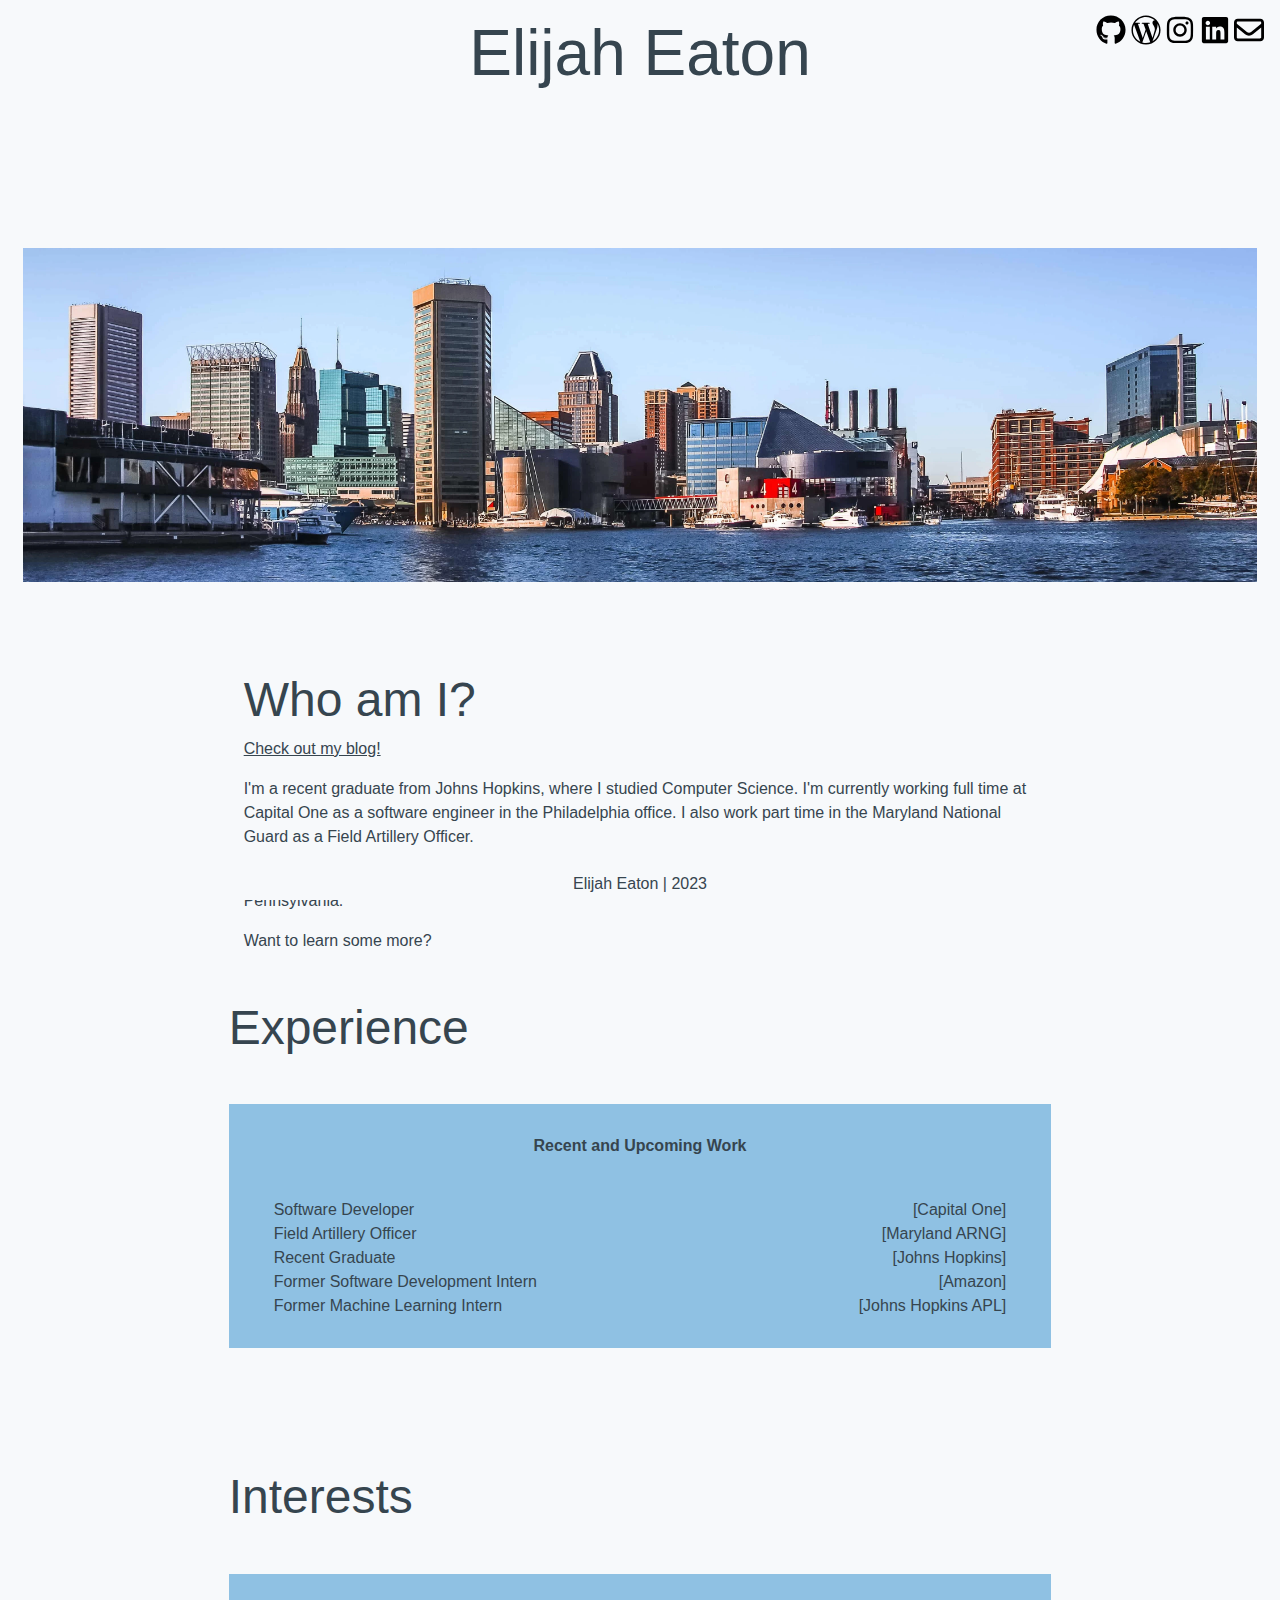
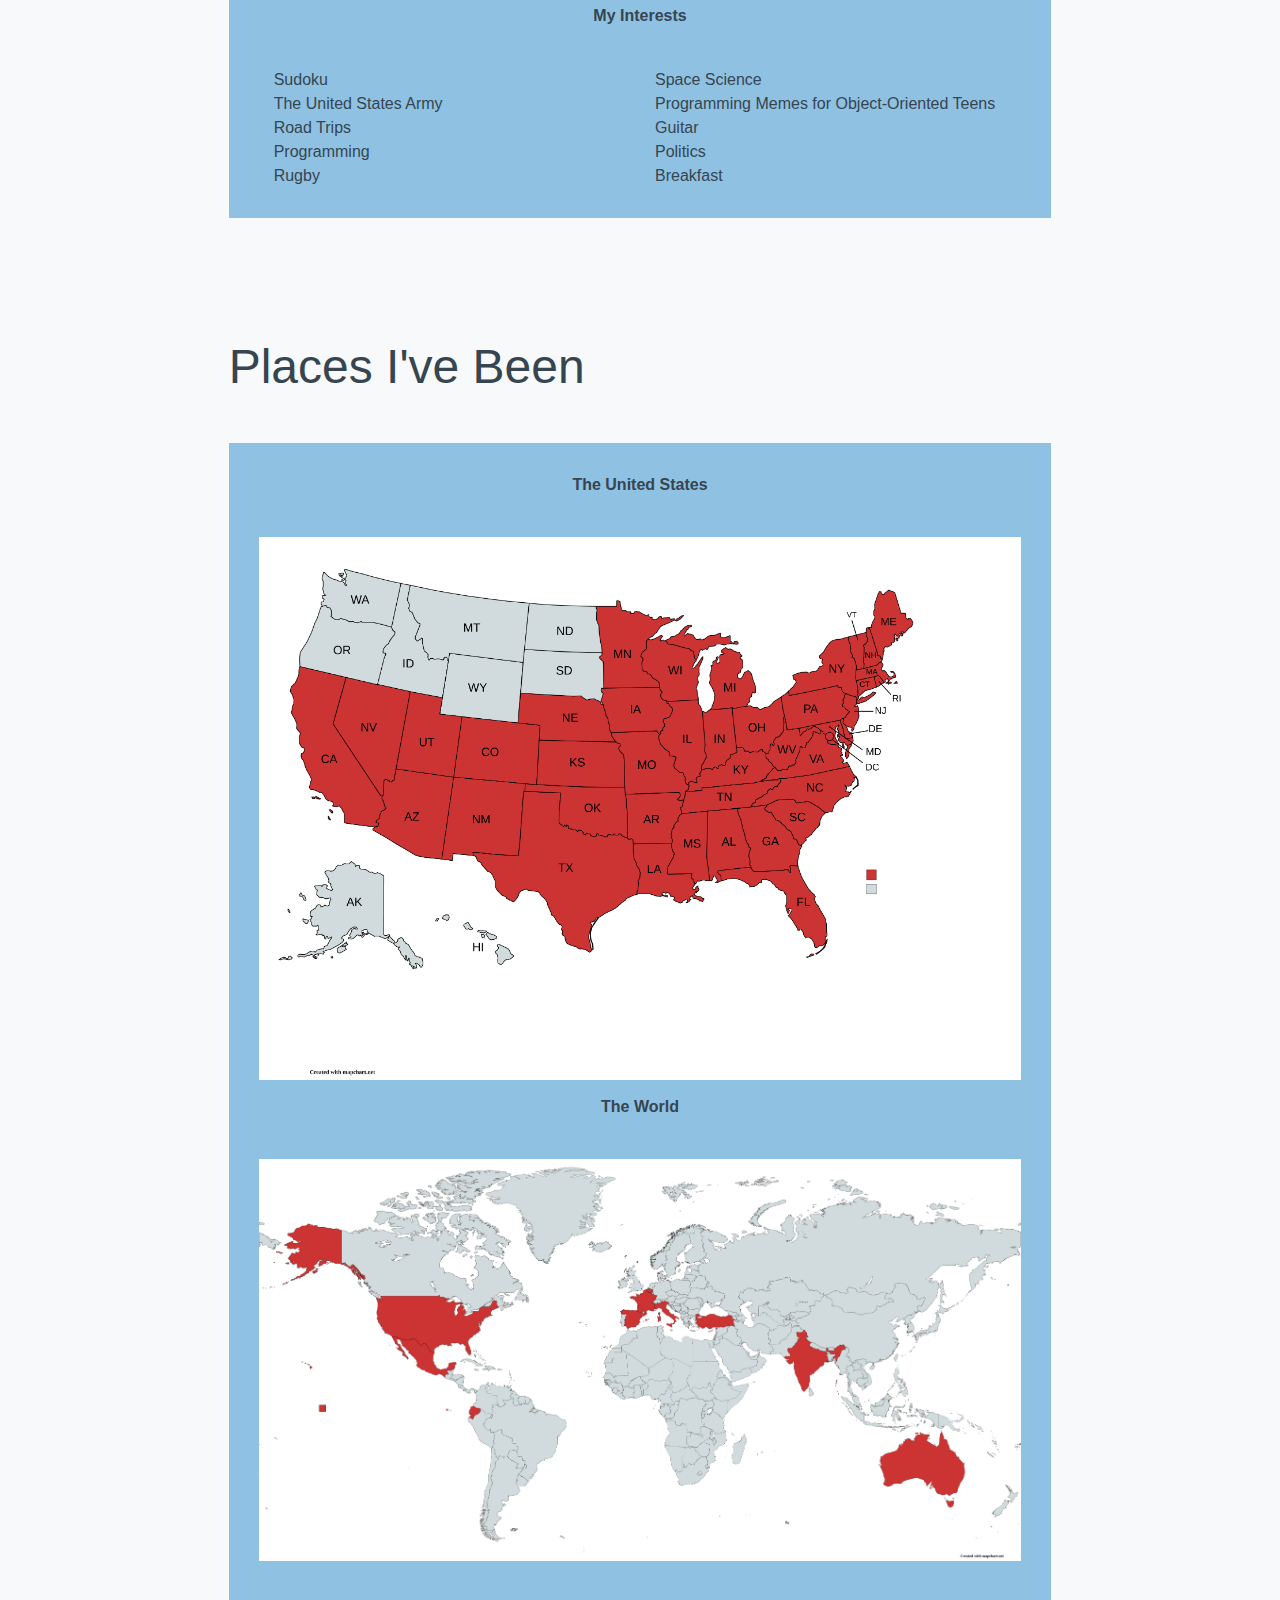
==== commit 3461ab33: "Update index.html" ====
--- a/index.html
+++ b/index.html
@@ -156,7 +156,7 @@
       </div>
 
       <div class="row fixed-bottom p-1 footer">
-        <div class="col-sm-12">Elijah Eaton | 2022</div>
+        <div class="col-sm-12">Elijah Eaton | 2023</div>
       </div>
     </div>
 
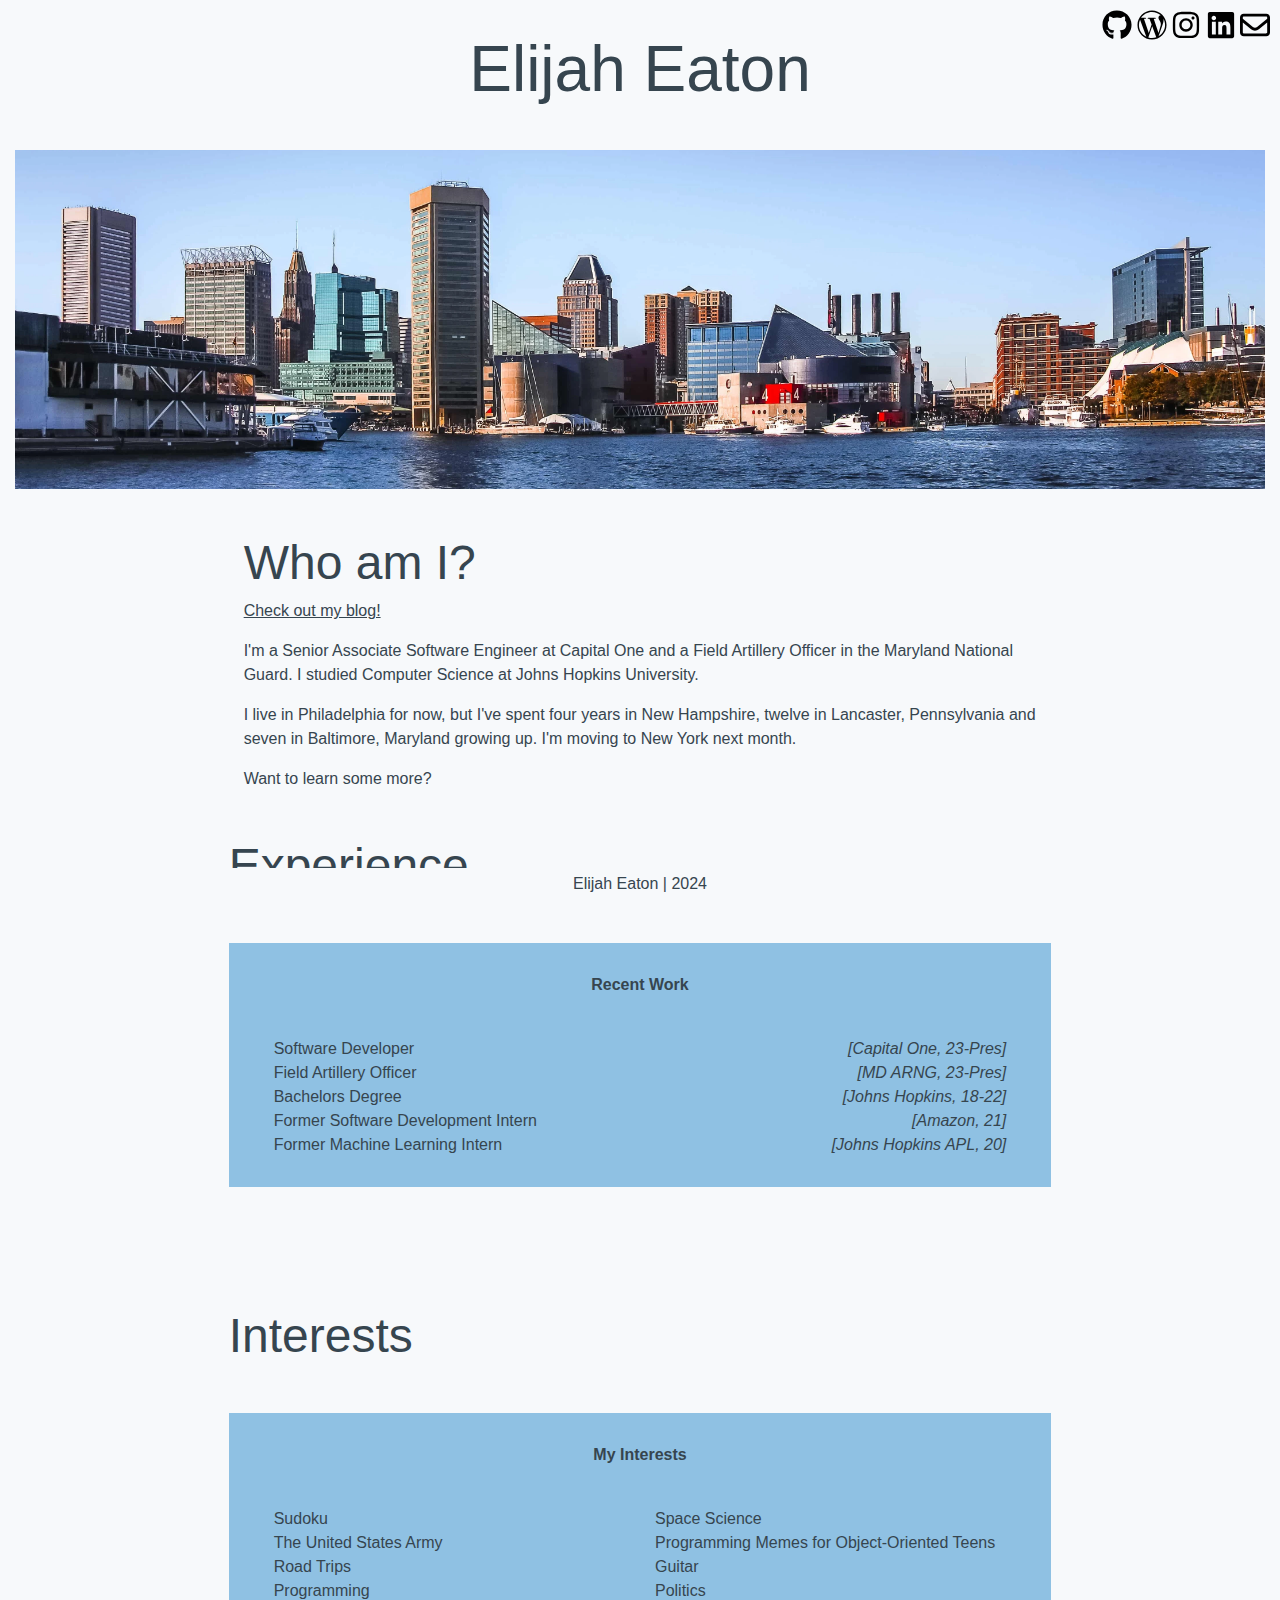
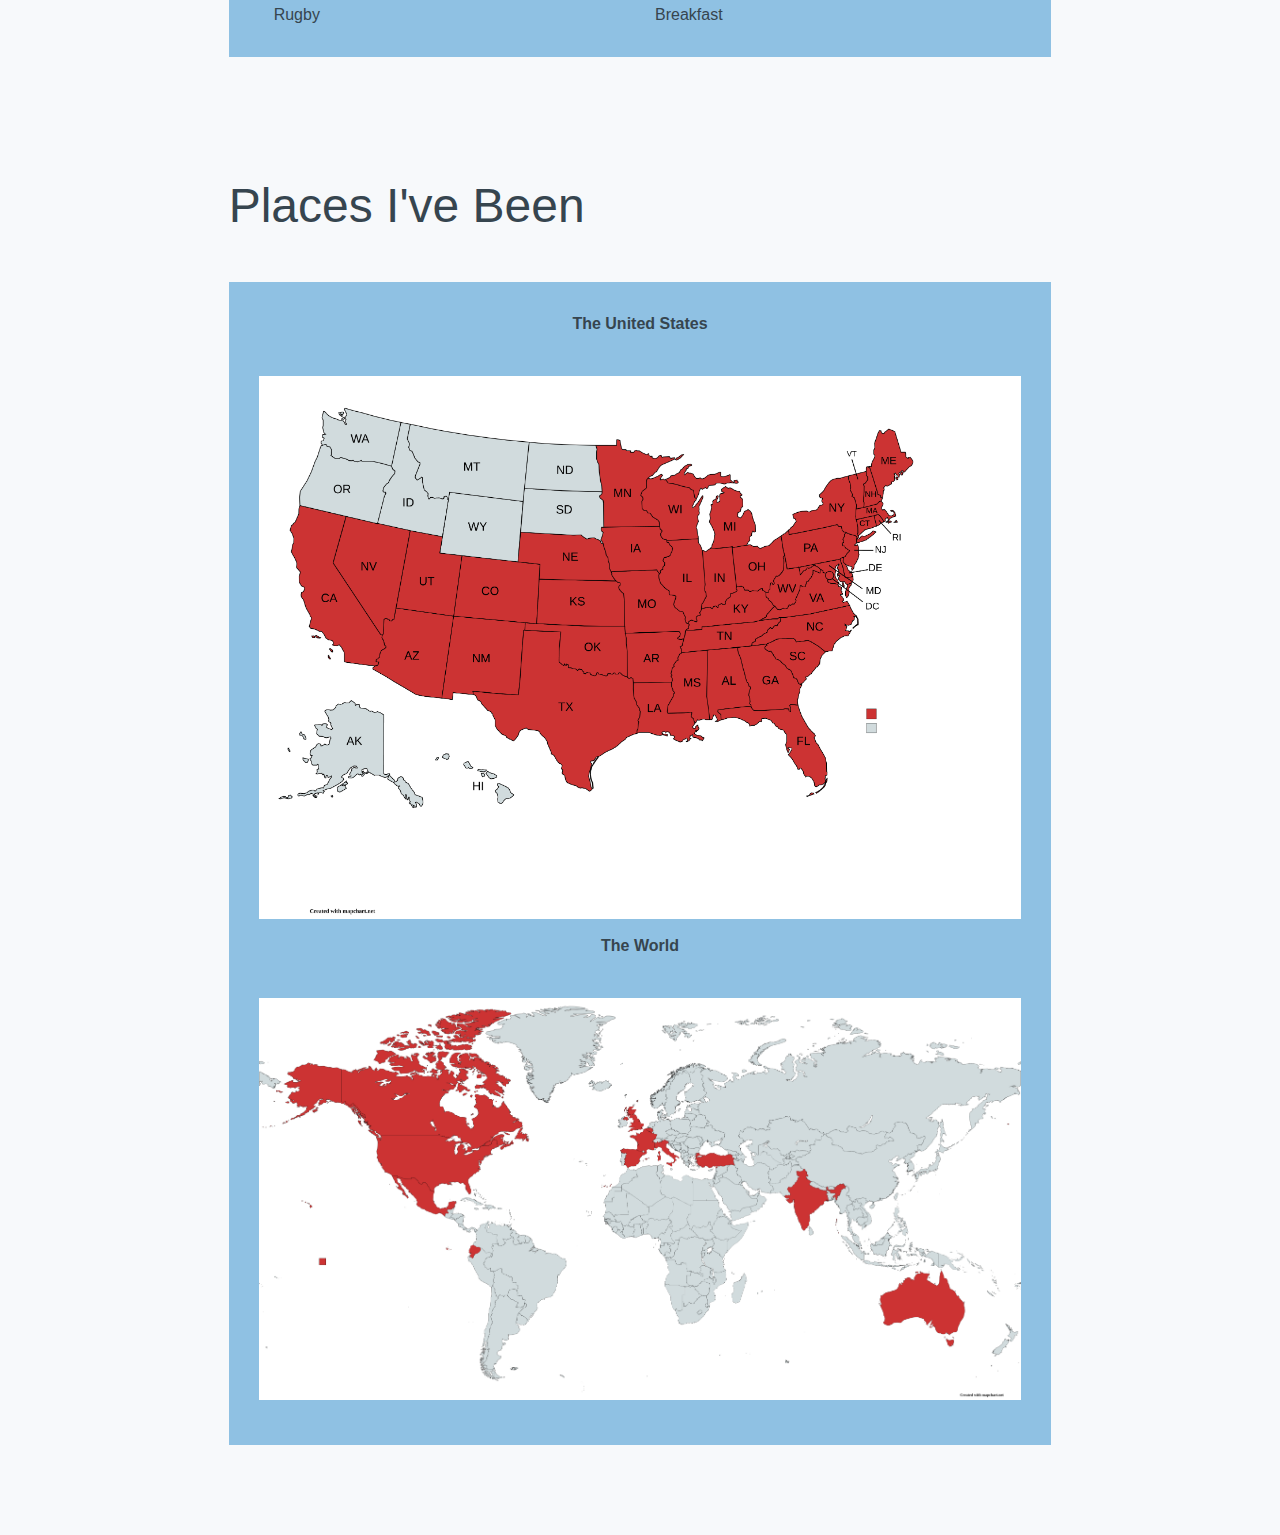
==== commit 524323f3: "update 2024" ====
--- a/index.html
+++ b/index.html
@@ -21,52 +21,55 @@
         <div class="row" style="display:inline;">
           <!-- Name, External Links -->
 
-          <div class="name" style="position:relative;">
-            <!-- Name -->
-            <h1 id="name" class="text-center text-bold" style="transition:0.4s; white-space:nowrap;">Elijah Eaton</h1>
+          <!-- Name -->
+          <h1 id="name" class="text-center text-bold pt-3" style="transition:0.4s; white-space:nowrap;">Elijah Eaton</h1>
 
 
-            <div class="contacts" style="position:absolute;right:0;top:0;">
-              <!-- Insta, WordPress, Github, LinkedIn, Email -->
-              <a class="no-decoration" href="https://github.com/elijaheaton">
-                <svg class="icon" xmlns="http://www.w3.org/2000/svg" viewBox="0 0 496 512"><!--! Font Awesome Free 6.2.0 by @fontawesome - https://fontawesome.com License - https://fontawesome.com/license/free (Icons: CC BY 4.0, Fonts: SIL OFL 1.1, Code: MIT License) Copyright 2022 Fonticons, Inc. --><path d="M165.9 397.4c0 2-2.3 3.6-5.2 3.6-3.3.3-5.6-1.3-5.6-3.6 0-2 2.3-3.6 5.2-3.6 3-.3 5.6 1.3 5.6 3.6zm-31.1-4.5c-.7 2 1.3 4.3 4.3 4.9 2.6 1 5.6 0 6.2-2s-1.3-4.3-4.3-5.2c-2.6-.7-5.5.3-6.2 2.3zm44.2-1.7c-2.9.7-4.9 2.6-4.6 4.9.3 2 2.9 3.3 5.9 2.6 2.9-.7 4.9-2.6 4.6-4.6-.3-1.9-3-3.2-5.9-2.9zM244.8 8C106.1 8 0 113.3 0 252c0 110.9 69.8 205.8 169.5 239.2 12.8 2.3 17.3-5.6 17.3-12.1 0-6.2-.3-40.4-.3-61.4 0 0-70 15-84.7-29.8 0 0-11.4-29.1-27.8-36.6 0 0-22.9-15.7 1.6-15.4 0 0 24.9 2 38.6 25.8 21.9 38.6 58.6 27.5 72.9 20.9 2.3-16 8.8-27.1 16-33.7-55.9-6.2-112.3-14.3-112.3-110.5 0-27.5 7.6-41.3 23.6-58.9-2.6-6.5-11.1-33.3 2.6-67.9 20.9-6.5 69 27 69 27 20-5.6 41.5-8.5 62.8-8.5s42.8 2.9 62.8 8.5c0 0 48.1-33.6 69-27 13.7 34.7 5.2 61.4 2.6 67.9 16 17.7 25.8 31.5 25.8 58.9 0 96.5-58.9 104.2-114.8 110.5 9.2 7.9 17 22.9 17 46.4 0 33.7-.3 75.4-.3 83.6 0 6.5 4.6 14.4 17.3 12.1C428.2 457.8 496 362.9 496 252 496 113.3 383.5 8 244.8 8zM97.2 352.9c-1.3 1-1 3.3.7 5.2 1.6 1.6 3.9 2.3 5.2 1 1.3-1 1-3.3-.7-5.2-1.6-1.6-3.9-2.3-5.2-1zm-10.8-8.1c-.7 1.3.3 2.9 2.3 3.9 1.6 1 3.6.7 4.3-.7.7-1.3-.3-2.9-2.3-3.9-2-.6-3.6-.3-4.3.7zm32.4 35.6c-1.6 1.3-1 4.3 1.3 6.2 2.3 2.3 5.2 2.6 6.5 1 1.3-1.3.7-4.3-1.3-6.2-2.2-2.3-5.2-2.6-6.5-1zm-11.4-14.7c-1.6 1-1.6 3.6 0 5.9 1.6 2.3 4.3 3.3 5.6 2.3 1.6-1.3 1.6-3.9 0-6.2-1.4-2.3-4-3.3-5.6-2z"/>
-                  <title>Github</title>
-                </svg>
-              </a>
-              
-              <a class="no-decoration" href="https://blog.elijaheaton.com">
-                <svg class="icon" xmlns="http://www.w3.org/2000/svg" viewBox="0 0 512 512"><!--! Font Awesome Pro 6.2.1 by @fontawesome - https://fontawesome.com License - https://fontawesome.com/license (Commercial License) Copyright 2022 Fonticons, Inc. --><path d="M256 8C119.3 8 8 119.2 8 256c0 136.7 111.3 248 248 248s248-111.3 248-248C504 119.2 392.7 8 256 8zM33 256c0-32.3 6.9-63 19.3-90.7l106.4 291.4C84.3 420.5 33 344.2 33 256zm223 223c-21.9 0-43-3.2-63-9.1l66.9-194.4 68.5 187.8c.5 1.1 1 2.1 1.6 3.1-23.1 8.1-48 12.6-74 12.6zm30.7-327.5c13.4-.7 25.5-2.1 25.5-2.1 12-1.4 10.6-19.1-1.4-18.4 0 0-36.1 2.8-59.4 2.8-21.9 0-58.7-2.8-58.7-2.8-12-.7-13.4 17.7-1.4 18.4 0 0 11.4 1.4 23.4 2.1l34.7 95.2L200.6 393l-81.2-241.5c13.4-.7 25.5-2.1 25.5-2.1 12-1.4 10.6-19.1-1.4-18.4 0 0-36.1 2.8-59.4 2.8-4.2 0-9.1-.1-14.4-.3C109.6 73 178.1 33 256 33c58 0 110.9 22.2 150.6 58.5-1-.1-1.9-.2-2.9-.2-21.9 0-37.4 19.1-37.4 39.6 0 18.4 10.6 33.9 21.9 52.3 8.5 14.8 18.4 33.9 18.4 61.5 0 19.1-7.3 41.2-17 72.1l-22.2 74.3-80.7-239.6zm81.4 297.2l68.1-196.9c12.7-31.8 17-57.2 17-79.9 0-8.2-.5-15.8-1.5-22.9 17.4 31.8 27.3 68.2 27.3 107 0 82.3-44.6 154.1-110.9 192.7z"/>
-                  <title>WordPress</title>
-                </svg>
-              </a>
-              
-              <a class="no-decoration" href="https://www.instagram.com/elijah_eaton">
-                <svg class="icon" xmlns="http://www.w3.org/2000/svg" viewBox="0 0 448 512"><!--! Font Awesome Free 6.2.0 by @fontawesome - https://fontawesome.com License - https://fontawesome.com/license/free (Icons: CC BY 4.0, Fonts: SIL OFL 1.1, Code: MIT License) Copyright 2022 Fonticons, Inc. --><path d="M224.1 141c-63.6 0-114.9 51.3-114.9 114.9s51.3 114.9 114.9 114.9S339 319.5 339 255.9 287.7 141 224.1 141zm0 189.6c-41.1 0-74.7-33.5-74.7-74.7s33.5-74.7 74.7-74.7 74.7 33.5 74.7 74.7-33.6 74.7-74.7 74.7zm146.4-194.3c0 14.9-12 26.8-26.8 26.8-14.9 0-26.8-12-26.8-26.8s12-26.8 26.8-26.8 26.8 12 26.8 26.8zm76.1 27.2c-1.7-35.9-9.9-67.7-36.2-93.9-26.2-26.2-58-34.4-93.9-36.2-37-2.1-147.9-2.1-184.9 0-35.8 1.7-67.6 9.9-93.9 36.1s-34.4 58-36.2 93.9c-2.1 37-2.1 147.9 0 184.9 1.7 35.9 9.9 67.7 36.2 93.9s58 34.4 93.9 36.2c37 2.1 147.9 2.1 184.9 0 35.9-1.7 67.7-9.9 93.9-36.2 26.2-26.2 34.4-58 36.2-93.9 2.1-37 2.1-147.8 0-184.8zM398.8 388c-7.8 19.6-22.9 34.7-42.6 42.6-29.5 11.7-99.5 9-132.1 9s-102.7 2.6-132.1-9c-19.6-7.8-34.7-22.9-42.6-42.6-11.7-29.5-9-99.5-9-132.1s-2.6-102.7 9-132.1c7.8-19.6 22.9-34.7 42.6-42.6 29.5-11.7 99.5-9 132.1-9s102.7-2.6 132.1 9c19.6 7.8 34.7 22.9 42.6 42.6 11.7 29.5 9 99.5 9 132.1s2.7 102.7-9 132.1z"/>
-                  <title>Instagram</title>
-                </svg>
-              </a>
+          <div class="contacts" style="position:absolute;right:10;top:10;">
+            <!-- Insta, WordPress, Github, LinkedIn, Email -->
+            <a class="no-decoration" href="https://github.com/elijaheaton">
+              <svg class="icon" xmlns="http://www.w3.org/2000/svg" viewBox="0 0 496 512"><!--! Font Awesome Free 6.2.0 by @fontawesome - https://fontawesome.com License - https://fontawesome.com/license/free (Icons: CC BY 4.0, Fonts: SIL OFL 1.1, Code: MIT License) Copyright 2022 Fonticons, Inc. --><path d="M165.9 397.4c0 2-2.3 3.6-5.2 3.6-3.3.3-5.6-1.3-5.6-3.6 0-2 2.3-3.6 5.2-3.6 3-.3 5.6 1.3 5.6 3.6zm-31.1-4.5c-.7 2 1.3 4.3 4.3 4.9 2.6 1 5.6 0 6.2-2s-1.3-4.3-4.3-5.2c-2.6-.7-5.5.3-6.2 2.3zm44.2-1.7c-2.9.7-4.9 2.6-4.6 4.9.3 2 2.9 3.3 5.9 2.6 2.9-.7 4.9-2.6 4.6-4.6-.3-1.9-3-3.2-5.9-2.9zM244.8 8C106.1 8 0 113.3 0 252c0 110.9 69.8 205.8 169.5 239.2 12.8 2.3 17.3-5.6 17.3-12.1 0-6.2-.3-40.4-.3-61.4 0 0-70 15-84.7-29.8 0 0-11.4-29.1-27.8-36.6 0 0-22.9-15.7 1.6-15.4 0 0 24.9 2 38.6 25.8 21.9 38.6 58.6 27.5 72.9 20.9 2.3-16 8.8-27.1 16-33.7-55.9-6.2-112.3-14.3-112.3-110.5 0-27.5 7.6-41.3 23.6-58.9-2.6-6.5-11.1-33.3 2.6-67.9 20.9-6.5 69 27 69 27 20-5.6 41.5-8.5 62.8-8.5s42.8 2.9 62.8 8.5c0 0 48.1-33.6 69-27 13.7 34.7 5.2 61.4 2.6 67.9 16 17.7 25.8 31.5 25.8 58.9 0 96.5-58.9 104.2-114.8 110.5 9.2 7.9 17 22.9 17 46.4 0 33.7-.3 75.4-.3 83.6 0 6.5 4.6 14.4 17.3 12.1C428.2 457.8 496 362.9 496 252 496 113.3 383.5 8 244.8 8zM97.2 352.9c-1.3 1-1 3.3.7 5.2 1.6 1.6 3.9 2.3 5.2 1 1.3-1 1-3.3-.7-5.2-1.6-1.6-3.9-2.3-5.2-1zm-10.8-8.1c-.7 1.3.3 2.9 2.3 3.9 1.6 1 3.6.7 4.3-.7.7-1.3-.3-2.9-2.3-3.9-2-.6-3.6-.3-4.3.7zm32.4 35.6c-1.6 1.3-1 4.3 1.3 6.2 2.3 2.3 5.2 2.6 6.5 1 1.3-1.3.7-4.3-1.3-6.2-2.2-2.3-5.2-2.6-6.5-1zm-11.4-14.7c-1.6 1-1.6 3.6 0 5.9 1.6 2.3 4.3 3.3 5.6 2.3 1.6-1.3 1.6-3.9 0-6.2-1.4-2.3-4-3.3-5.6-2z"/>
+                <title>Github</title>
+              </svg>
+            </a>
 
-              <a class="no-decoration" href="https://www.linkedin.com/in/elijaheaton">
-                <svg class="icon" xmlns="http://www.w3.org/2000/svg" viewBox="0 0 448 512"><!--! Font Awesome Free 6.2.0 by @fontawesome - https://fontawesome.com License - https://fontawesome.com/license/free (Icons: CC BY 4.0, Fonts: SIL OFL 1.1, Code: MIT License) Copyright 2022 Fonticons, Inc. --><path d="M416 32H31.9C14.3 32 0 46.5 0 64.3v383.4C0 465.5 14.3 480 31.9 480H416c17.6 0 32-14.5 32-32.3V64.3c0-17.8-14.4-32.3-32-32.3zM135.4 416H69V202.2h66.5V416zm-33.2-243c-21.3 0-38.5-17.3-38.5-38.5S80.9 96 102.2 96c21.2 0 38.5 17.3 38.5 38.5 0 21.3-17.2 38.5-38.5 38.5zm282.1 243h-66.4V312c0-24.8-.5-56.7-34.5-56.7-34.6 0-39.9 27-39.9 54.9V416h-66.4V202.2h63.7v29.2h.9c8.9-16.8 30.6-34.5 62.9-34.5 67.2 0 79.7 44.3 79.7 101.9V416z"/>
-                  <title>LinkedIn</title>
-                </svg>
-              </a>
-              
-              <a class="no-decoration" href="mailto:eaton.elijah@gmail.com">
-                <svg class="icon" xmlns="http://www.w3.org/2000/svg" viewBox="0 0 512 512"><!--! Font Awesome Pro 6.2.0 by @fontawesome - https://fontawesome.com License - https://fontawesome.com/license (Commercial License) Copyright 2022 Fonticons, Inc. --><path d="M0 128C0 92.65 28.65 64 64 64H448C483.3 64 512 92.65 512 128V384C512 419.3 483.3 448 448 448H64C28.65 448 0 419.3 0 384V128zM48 128V150.1L220.5 291.7C241.1 308.7 270.9 308.7 291.5 291.7L464 150.1V127.1C464 119.2 456.8 111.1 448 111.1H64C55.16 111.1 48 119.2 48 127.1L48 128zM48 212.2V384C48 392.8 55.16 400 64 400H448C456.8 400 464 392.8 464 384V212.2L322 328.8C283.6 360.3 228.4 360.3 189.1 328.8L48 212.2z"/>
-                  <title>Email</title>
-                </svg>
-              </a>
-            </div>
+            <a class="no-decoration" href="https://blog.elijaheaton.com">
+              <svg class="icon" xmlns="http://www.w3.org/2000/svg" viewBox="0 0 512 512"><!--! Font Awesome Pro 6.2.1 by @fontawesome - https://fontawesome.com License - https://fontawesome.com/license (Commercial License) Copyright 2022 Fonticons, Inc. --><path d="M256 8C119.3 8 8 119.2 8 256c0 136.7 111.3 248 248 248s248-111.3 248-248C504 119.2 392.7 8 256 8zM33 256c0-32.3 6.9-63 19.3-90.7l106.4 291.4C84.3 420.5 33 344.2 33 256zm223 223c-21.9 0-43-3.2-63-9.1l66.9-194.4 68.5 187.8c.5 1.1 1 2.1 1.6 3.1-23.1 8.1-48 12.6-74 12.6zm30.7-327.5c13.4-.7 25.5-2.1 25.5-2.1 12-1.4 10.6-19.1-1.4-18.4 0 0-36.1 2.8-59.4 2.8-21.9 0-58.7-2.8-58.7-2.8-12-.7-13.4 17.7-1.4 18.4 0 0 11.4 1.4 23.4 2.1l34.7 95.2L200.6 393l-81.2-241.5c13.4-.7 25.5-2.1 25.5-2.1 12-1.4 10.6-19.1-1.4-18.4 0 0-36.1 2.8-59.4 2.8-4.2 0-9.1-.1-14.4-.3C109.6 73 178.1 33 256 33c58 0 110.9 22.2 150.6 58.5-1-.1-1.9-.2-2.9-.2-21.9 0-37.4 19.1-37.4 39.6 0 18.4 10.6 33.9 21.9 52.3 8.5 14.8 18.4 33.9 18.4 61.5 0 19.1-7.3 41.2-17 72.1l-22.2 74.3-80.7-239.6zm81.4 297.2l68.1-196.9c12.7-31.8 17-57.2 17-79.9 0-8.2-.5-15.8-1.5-22.9 17.4 31.8 27.3 68.2 27.3 107 0 82.3-44.6 154.1-110.9 192.7z"/>
+                <title>WordPress</title>
+              </svg>
+            </a>
+
+            <a class="no-decoration" href="https://www.instagram.com/elijah_eaton">
+              <svg class="icon" xmlns="http://www.w3.org/2000/svg" viewBox="0 0 448 512"><!--! Font Awesome Free 6.2.0 by @fontawesome - https://fontawesome.com License - https://fontawesome.com/license/free (Icons: CC BY 4.0, Fonts: SIL OFL 1.1, Code: MIT License) Copyright 2022 Fonticons, Inc. --><path d="M224.1 141c-63.6 0-114.9 51.3-114.9 114.9s51.3 114.9 114.9 114.9S339 319.5 339 255.9 287.7 141 224.1 141zm0 189.6c-41.1 0-74.7-33.5-74.7-74.7s33.5-74.7 74.7-74.7 74.7 33.5 74.7 74.7-33.6 74.7-74.7 74.7zm146.4-194.3c0 14.9-12 26.8-26.8 26.8-14.9 0-26.8-12-26.8-26.8s12-26.8 26.8-26.8 26.8 12 26.8 26.8zm76.1 27.2c-1.7-35.9-9.9-67.7-36.2-93.9-26.2-26.2-58-34.4-93.9-36.2-37-2.1-147.9-2.1-184.9 0-35.8 1.7-67.6 9.9-93.9 36.1s-34.4 58-36.2 93.9c-2.1 37-2.1 147.9 0 184.9 1.7 35.9 9.9 67.7 36.2 93.9s58 34.4 93.9 36.2c37 2.1 147.9 2.1 184.9 0 35.9-1.7 67.7-9.9 93.9-36.2 26.2-26.2 34.4-58 36.2-93.9 2.1-37 2.1-147.8 0-184.8zM398.8 388c-7.8 19.6-22.9 34.7-42.6 42.6-29.5 11.7-99.5 9-132.1 9s-102.7 2.6-132.1-9c-19.6-7.8-34.7-22.9-42.6-42.6-11.7-29.5-9-99.5-9-132.1s-2.6-102.7 9-132.1c7.8-19.6 22.9-34.7 42.6-42.6 29.5-11.7 99.5-9 132.1-9s102.7-2.6 132.1 9c19.6 7.8 34.7 22.9 42.6 42.6 11.7 29.5 9 99.5 9 132.1s2.7 102.7-9 132.1z"/>
+                <title>Instagram</title>
+              </svg>
+            </a>
+
+            <a class="no-decoration" href="https://www.linkedin.com/in/elijaheaton">
+              <svg class="icon" xmlns="http://www.w3.org/2000/svg" viewBox="0 0 448 512"><!--! Font Awesome Free 6.2.0 by @fontawesome - https://fontawesome.com License - https://fontawesome.com/license/free (Icons: CC BY 4.0, Fonts: SIL OFL 1.1, Code: MIT License) Copyright 2022 Fonticons, Inc. --><path d="M416 32H31.9C14.3 32 0 46.5 0 64.3v383.4C0 465.5 14.3 480 31.9 480H416c17.6 0 32-14.5 32-32.3V64.3c0-17.8-14.4-32.3-32-32.3zM135.4 416H69V202.2h66.5V416zm-33.2-243c-21.3 0-38.5-17.3-38.5-38.5S80.9 96 102.2 96c21.2 0 38.5 17.3 38.5 38.5 0 21.3-17.2 38.5-38.5 38.5zm282.1 243h-66.4V312c0-24.8-.5-56.7-34.5-56.7-34.6 0-39.9 27-39.9 54.9V416h-66.4V202.2h63.7v29.2h.9c8.9-16.8 30.6-34.5 62.9-34.5 67.2 0 79.7 44.3 79.7 101.9V416z"/>
+                <title>LinkedIn</title>
+              </svg>
+            </a>
+
+            <a class="no-decoration" href="mailto:eaton.elijah@gmail.com">
+              <svg class="icon" xmlns="http://www.w3.org/2000/svg" viewBox="0 0 512 512"><!--! Font Awesome Pro 6.2.0 by @fontawesome - https://fontawesome.com License - https://fontawesome.com/license (Commercial License) Copyright 2022 Fonticons, Inc. --><path d="M0 128C0 92.65 28.65 64 64 64H448C483.3 64 512 92.65 512 128V384C512 419.3 483.3 448 448 448H64C28.65 448 0 419.3 0 384V128zM48 128V150.1L220.5 291.7C241.1 308.7 270.9 308.7 291.5 291.7L464 150.1V127.1C464 119.2 456.8 111.1 448 111.1H64C55.16 111.1 48 119.2 48 127.1L48 128zM48 212.2V384C48 392.8 55.16 400 64 400H448C456.8 400 464 392.8 464 384V212.2L322 328.8C283.6 360.3 228.4 360.3 189.1 328.8L48 212.2z"/>
+                <title>Email</title>
+              </svg>
+            </a>
           </div>
-
         </div>
       </div>
       
       <!-- Banner -->
-      <div id="banner" class="row ml-2 mr-2 pt-5" style="margin-top:200px;">
-        <div id="showoff"></div>
-      </div>
+      <picture>
+        <source
+          media="(min-width: 767px)"
+          srcset="../img/baltimore.webp">
+        <img
+          src="../img/uniform.webp"
+          style="padding-top:150px;"
+          alt="Wait! There should be a picture here...">
+      </picture>
 
       <div class="row ml-2 mr-2">
         <div class="col-sm-2"></div>
@@ -87,16 +90,16 @@
             
             <div class="col-sm-12">
               <p>
-                I'm a recent graduate from Johns Hopkins, where I studied Computer Science. I'm currently working full time at Capital One
-                as a software engineer in the Philadelphia office. I also work part time in the Maryland National Guard as a Field Artillery 
-                Officer.
+                I'm a Senior Associate Software Engineer at Capital One and a Field Artillery Officer in the Maryland National Guard. I studied
+                Computer Science at Johns Hopkins University.
               </p>
             </div>
             
             <div class="col-sm-12">
               <p>
-                I'm from Baltimore, but I've also lived in Lancaster, PA and Claremont, NH. 
-                I live now in Philadelphia, Pennsylvania.
+                I live in Philadelphia for now, but I've spent four years in New Hampshire,
+                twelve in Lancaster, Pennsylvania and seven in Baltimore, Maryland growing up.
+                I'm moving to New York next month.
               </p>
             </div>
             
@@ -111,12 +114,12 @@
             <h2>Experience</h2>
             <hr>
             <div class="row spacer">
-              <div class="col-sm-12 classes">Recent and Upcoming Work</div>
-              <div class="col-md-7">Software Developer</div><div class="col-md-5 moving">[Capital One]</div>
-              <div class="col-md-7">Field Artillery Officer</div><div class="col-md-5 moving">[Maryland ARNG]</div>
-              <div class="col-md-7">Recent Graduate</div><div class="col-md-5 moving" >[Johns Hopkins]</div>
-              <div class="col-md-7">Former Software Development Intern</div><div class="col-md-5 moving">[Amazon]</div>
-              <div class="col-md-7">Former Machine Learning Intern</div><div class="col-md-5 moving">[Johns Hopkins APL]</div>
+              <div class="col-sm-12 classes">Recent Work</div>
+              <div class="col-md-7">Software Developer</div><div class="col-md-5 moving">[Capital One, 23-Pres]</div>
+              <div class="col-md-7">Field Artillery Officer</div><div class="col-md-5 moving">[MD ARNG, 23-Pres]</div>
+              <div class="col-md-7">Bachelors Degree</div><div class="col-md-5 moving" >[Johns Hopkins, 18-22]</div>
+              <div class="col-md-7">Former Software Development Intern</div><div class="col-md-5 moving">[Amazon, 21]</div>
+              <div class="col-md-7">Former Machine Learning Intern</div><div class="col-md-5 moving">[Johns Hopkins APL, 20]</div>
             </div>
           </div>
     
@@ -156,11 +159,10 @@
       </div>
 
       <div class="row fixed-bottom p-1 footer">
-        <div class="col-sm-12">Elijah Eaton | 2023</div>
+        <div class="col-sm-12">Elijah Eaton | 2024</div>
       </div>
     </div>
 
 
   <script src="js/website.js"></script>
 </body>
-</HTML>
--- a/css/website.css
+++ b/css/website.css
@@ -116,23 +116,6 @@
 
 .moving {
 	text-align: right;
+	font-style: italic;
 }
 
-
-#showoff {
-	background-image: url("../img/baltimore.webp");
-	background-size: contain;
-	background-repeat: no-repeat;
-	width: -webkit-fill-available;
-	height: 393px;
-}
-
-@media (max-width: 767px) {  
-	.icon {height:20px;width:20px;}
-	.name {padding-top:40px;}
-	.moving {text-align:left;padding-bottom:20px;}
-	#showoff {
-		background-image: url("../img/uniform.webp");
-		height: 450px;
-	}
-}
